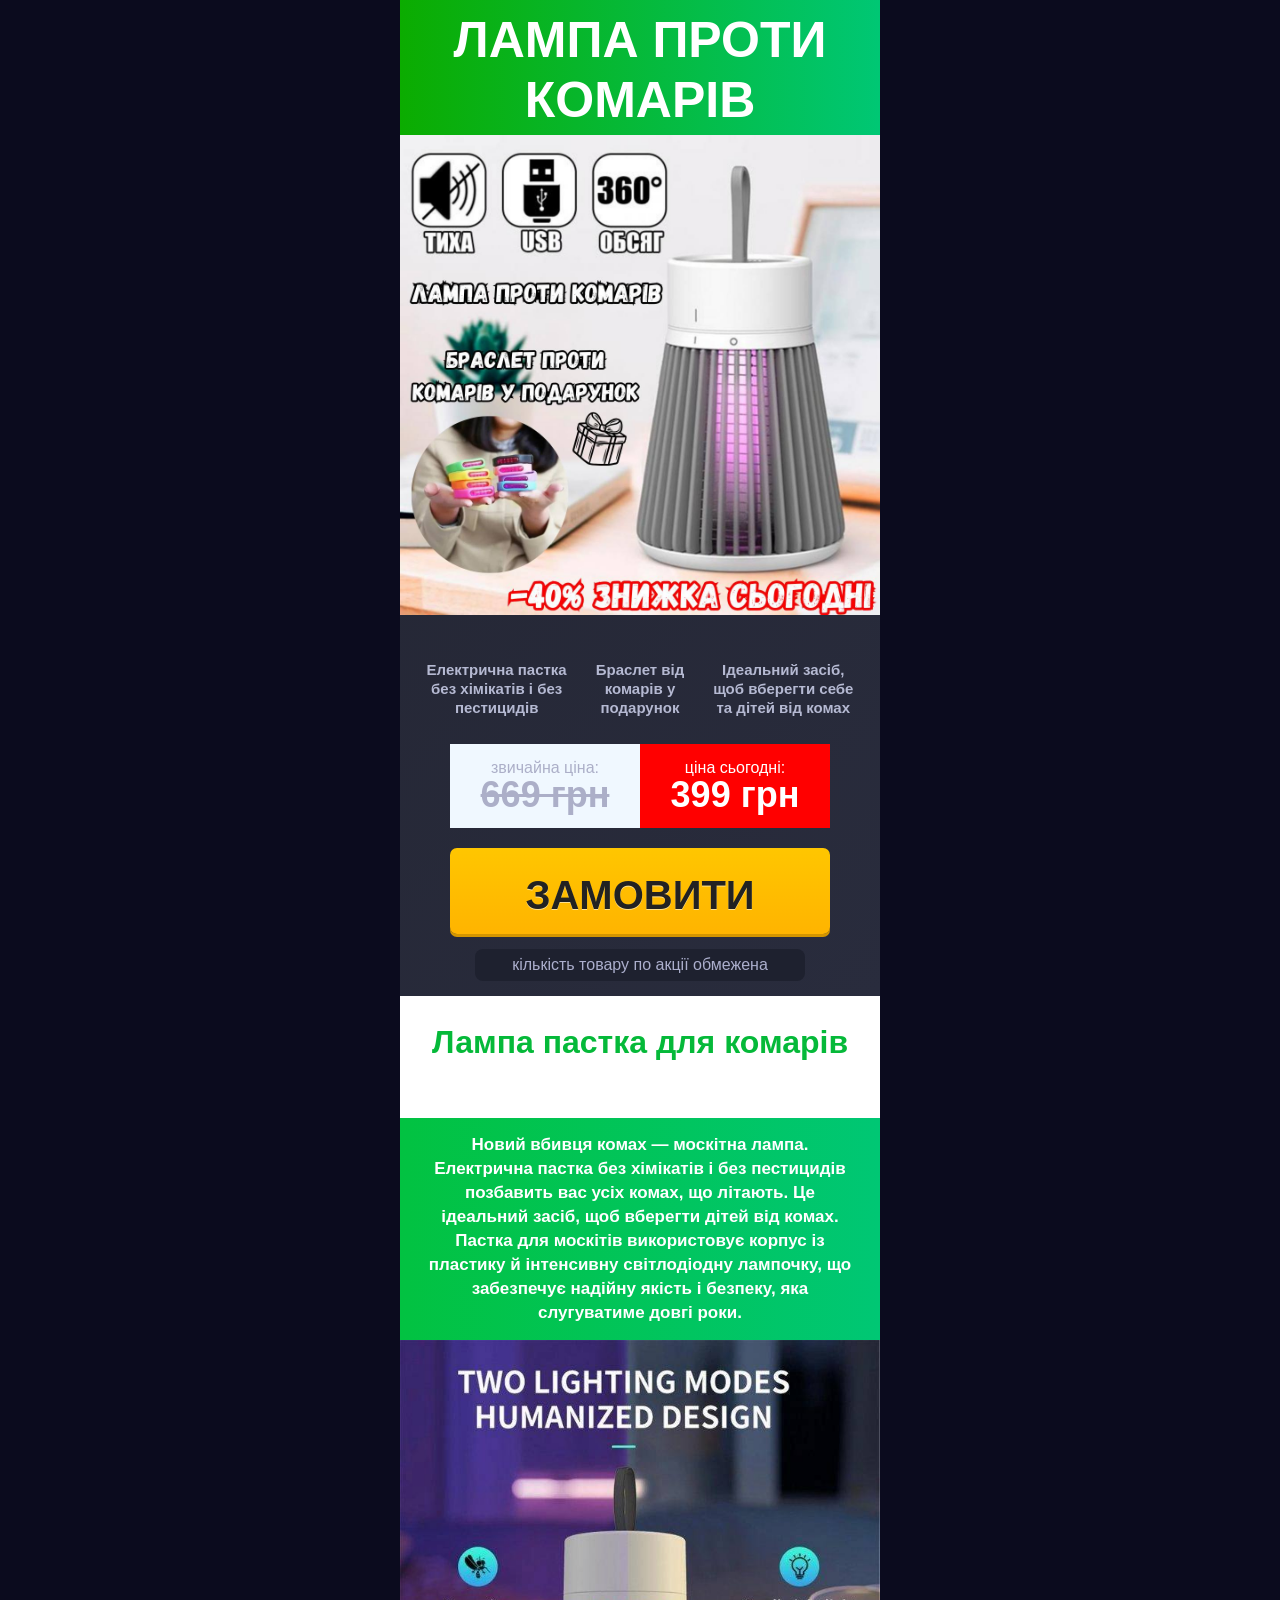
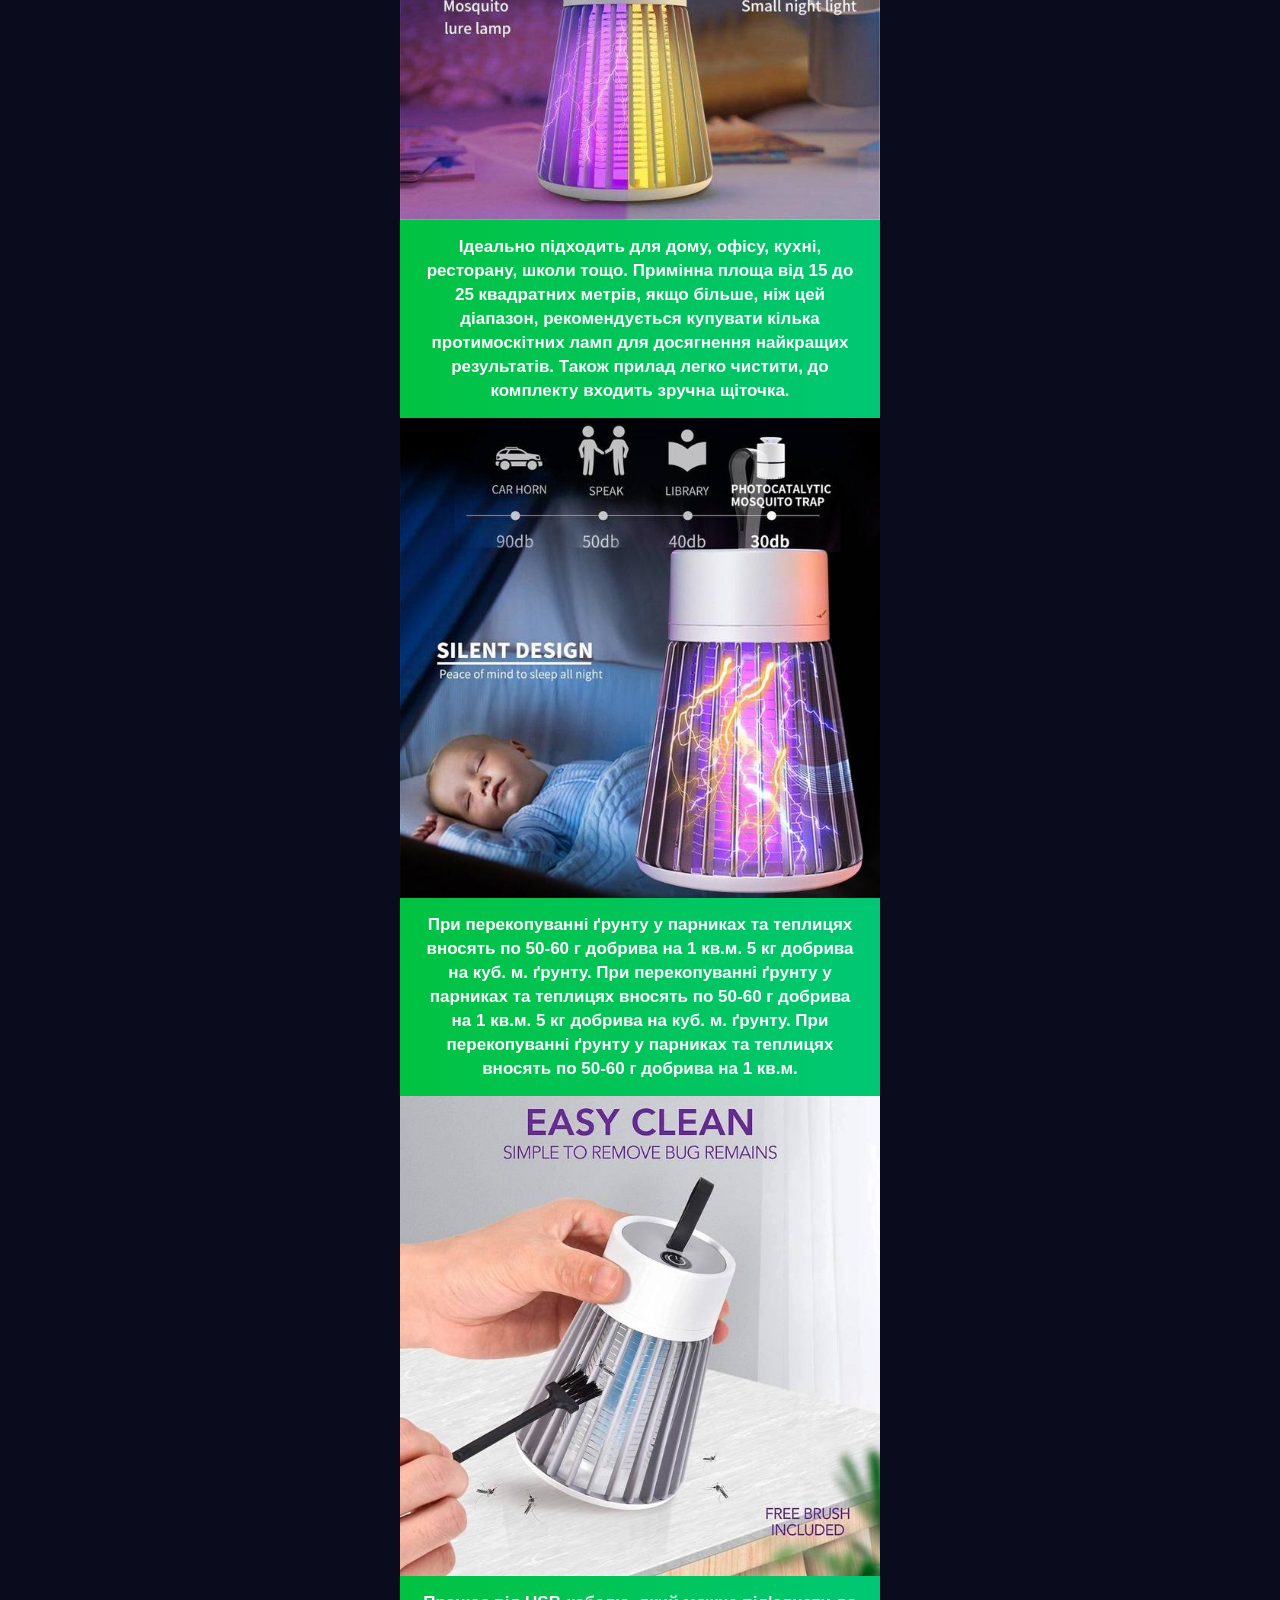
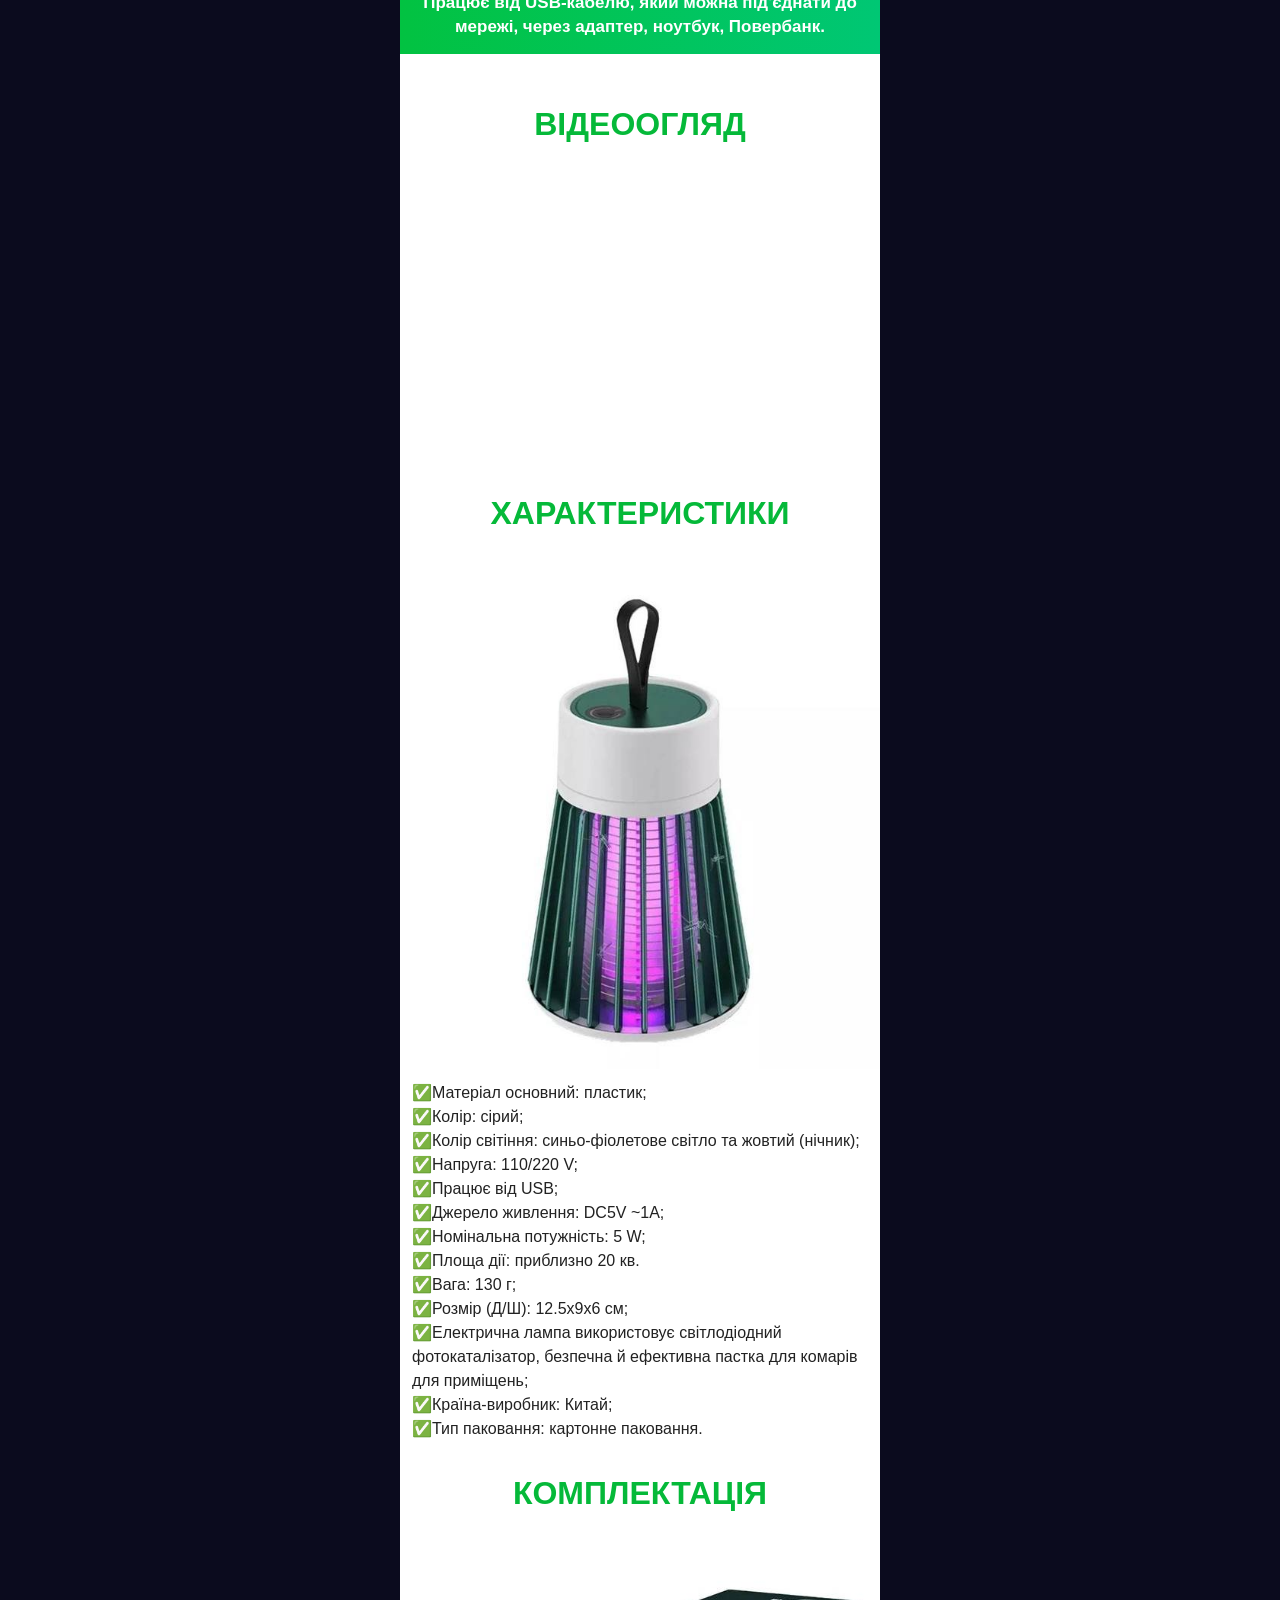
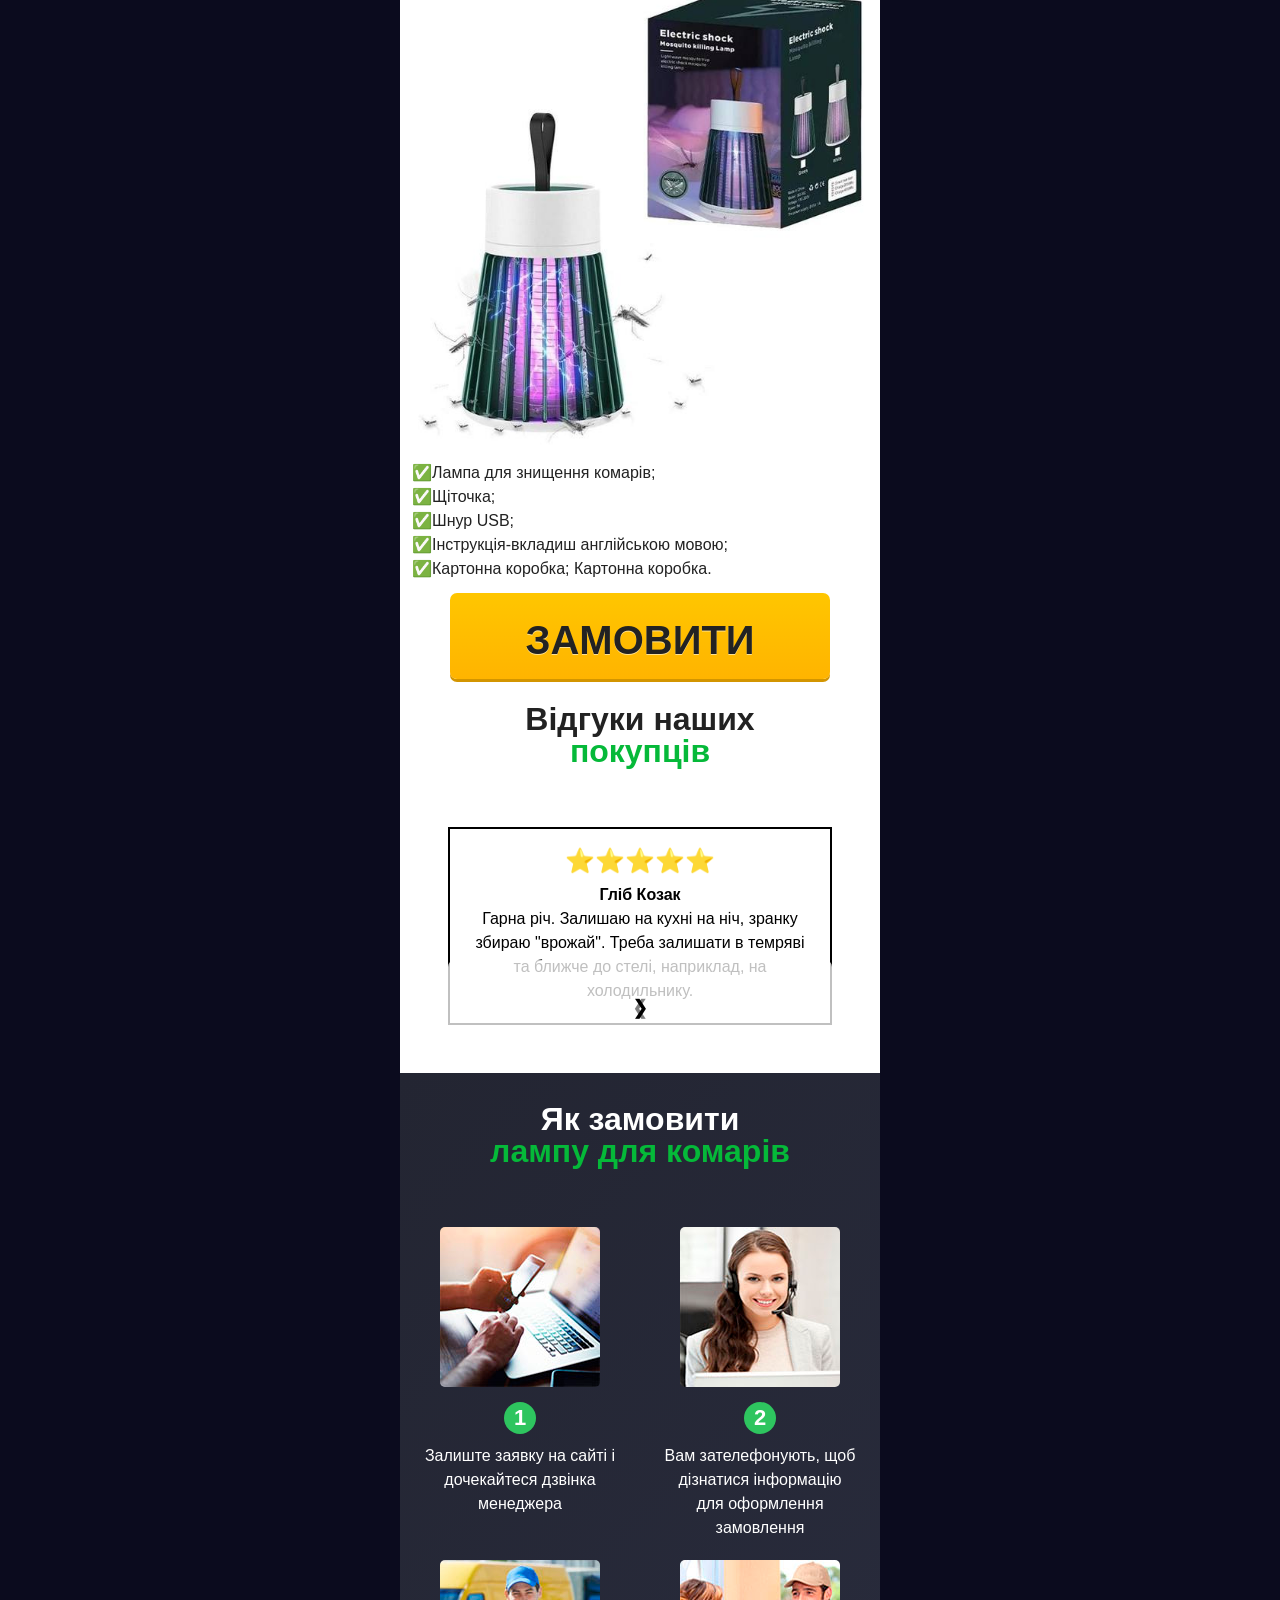
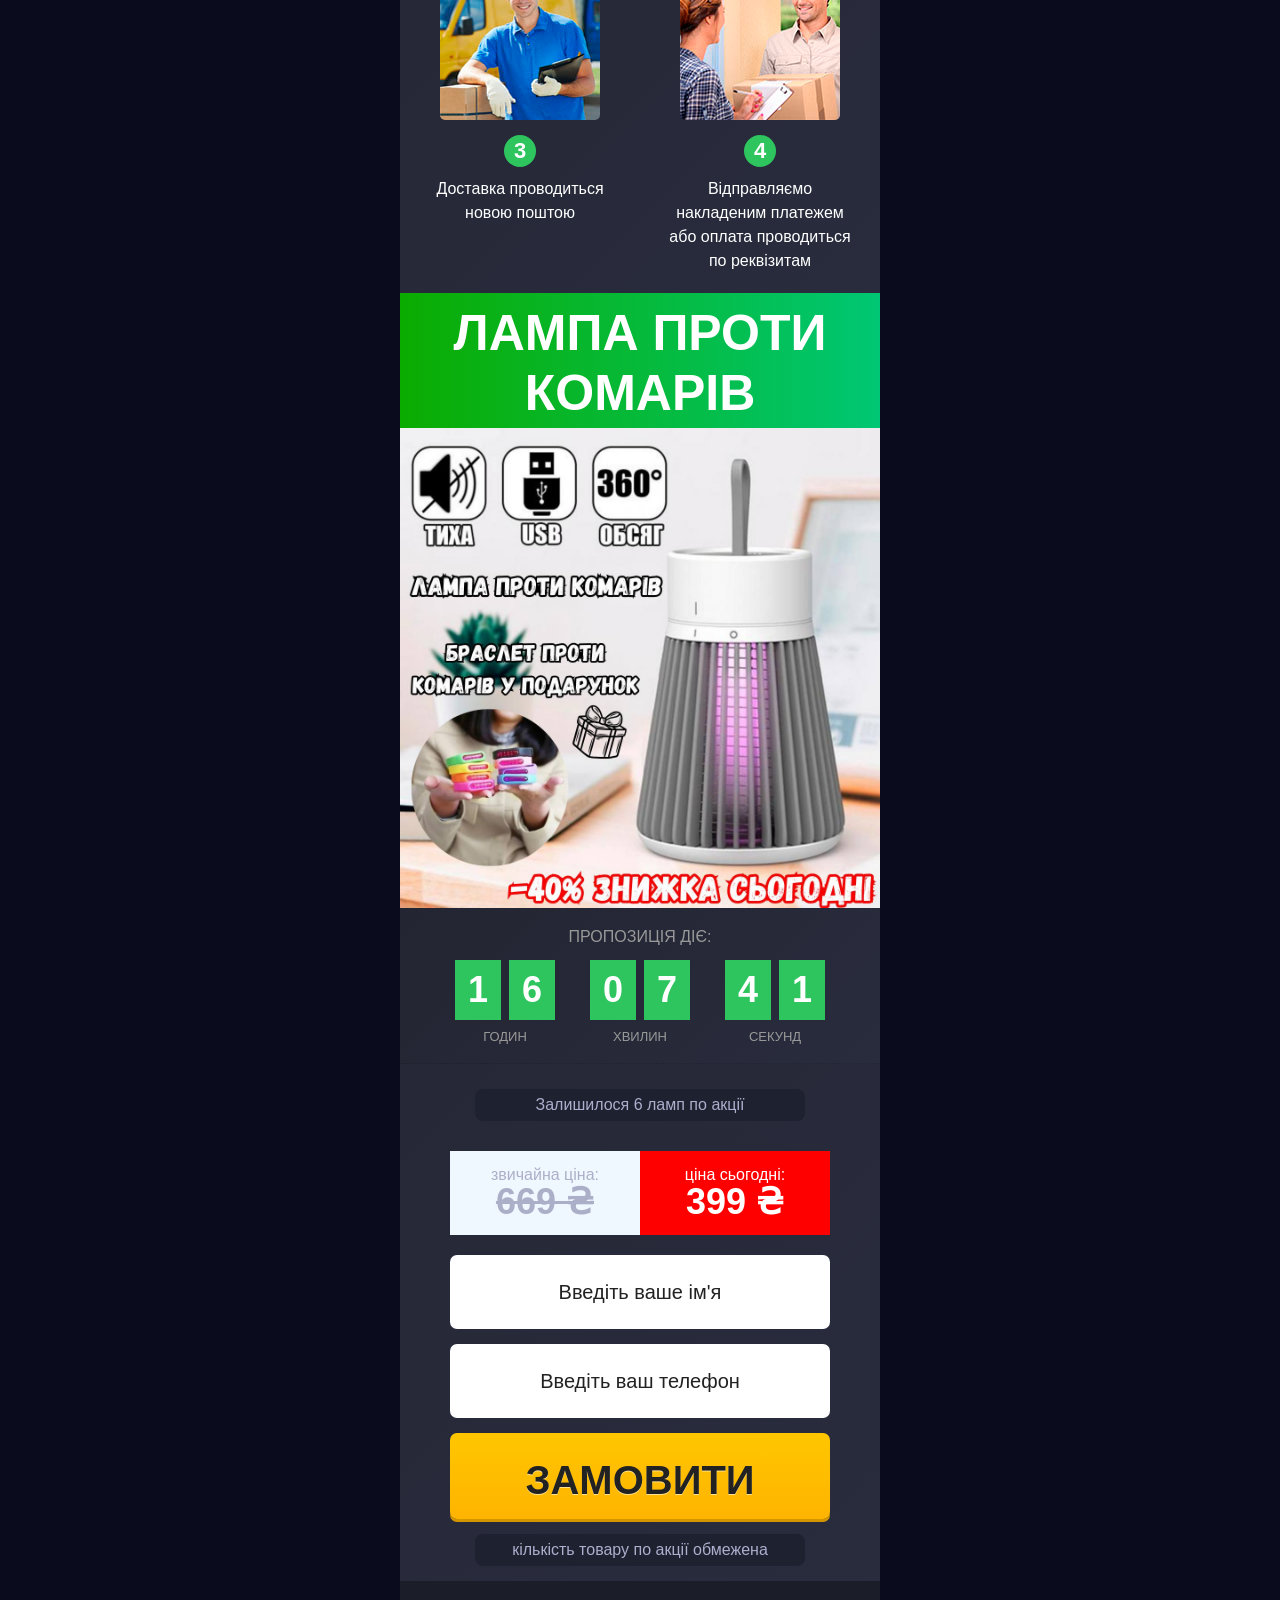
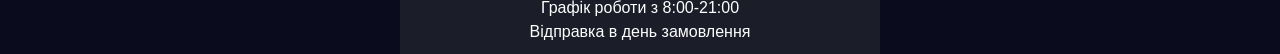
==== index.html @ 8a76837f "start" ====
<!DOCTYPE html>
<!-- saved from url=(0034)https://dobrivo.sadeveryday.store/ -->
<html><head><meta http-equiv="Content-Type" content="text/html; charset=UTF-8">
    
    <meta name="viewport" content="width=480">
    <title>Лампа проти комарів</title>
    <link rel="shortcut icon" href="https://dobrivo.sadeveryday.store/images/favicon.png">
    <link rel="stylesheet" href="./komar_files/ProximaMana.css">
    <link rel="stylesheet" href="./komar_files/Blamabas.css">
    <link rel="stylesheet" type="text/css" href="./komar_files/Falamba.css">
    <link rel="stylesheet" href="./komar_files/reblet.css">
    <link rel="stylesheet" href="./komar_files/slaks.css">
    <link rel="stylesheet" href="./komar_files/stylies.css">




<!-- Meta Pixel Code -->
<script src="./komar_files/421518136921956" async=""></script><script async="" src="./komar_files/fbevents.js.завантаження"></script><script>
!function(f,b,e,v,n,t,s)
{if(f.fbq)return;n=f.fbq=function(){n.callMethod?
n.callMethod.apply(n,arguments):n.queue.push(arguments)};
if(!f._fbq)f._fbq=n;n.push=n;n.loaded=!0;n.version='2.0';
n.queue=[];t=b.createElement(e);t.async=!0;
t.src=v;s=b.getElementsByTagName(e)[0];
s.parentNode.insertBefore(t,s)}(window, document,'script',
'https://connect.facebook.net/en_US/fbevents.js');
fbq('init', '421518136921956');
fbq('track', 'PageView');
</script>
<noscript><img height="1" width="1" style="display:none"
src="https://www.facebook.com/tr?id=421518136921956&ev=PageView&noscript=1"
/></noscript>
<!-- End Meta Pixel Code -->
</head>
<body>

<div class="wrap">

    <section class="b1 gradient_theme">
         <h1>Лампа проти комарів</h1> 
         <img src="./komar_files/q1.jpg" alt="" class="images">
             <!--<h2>Ідеальний помічник для кожного чоловіка!</h2> -->
             <!--<div class="inst">хіт продажу <span><b class="year">2023</b> року</span></div>-->
            <!--<div class="sale"><span>знижка -35%</span></div> -->
      

        <ul class="ofr_bull">
            <li>Електрична пастка без хімікатів і без пестицидів</li>
            <li>Браслет від комарів у подарунок</li>
            <li>Ідеальний засіб, щоб вберегти себе та дітей від комах</li>
        </ul>

        <div class="price clearfix">
            <div class="old-cost" style="background-color: aliceblue;">
                <span>звичайна ціна:</span>
                <p>669 грн</p>
            </div>
            <div class="new-cost" style="background-color: red;">
                <span>ціна сьогодні:</span>
                <p>399 грн</p>
            </div>
        </div>
        <a href="#order_form_custom" class="button-m">ЗАМОВИТИ</a>
        <!-- <a href="#order_form" class="button-m">Оформить заказ</a> -->
        <div class="stock">кількість товару по акції обмежена</div>
    </section>

    <section class="b3">
        <h2 class="title sep1"><span>Лампа пастка для комарів</span></h2>
        <!-- <div class="video-container shadow">
            <div class="youtube" id="gkf50QknLlg"></div>
        </div> -->
        <!-- <p class="center mb20"></p> -->
        <p class="center bg_block">Новий вбивця комах — москітна лампа. Електрична пастка без хімікатів і без пестицидів позбавить вас усіх комах, що літають. Це ідеальний засіб, щоб вберегти дітей від комах. Пастка для москітів використовує корпус із пластику й інтенсивну світлодіодну лампочку, що забезпечує надійну якість і безпеку, яка слугуватиме довгі роки.</p>
        <div><img src="./komar_files/q2.jpg" alt="" class="images"></div>
        <p class="center bg_block">Ідеально підходить для дому, офісу, кухні, ресторану, школи тощо. Примінна площа від 15 до 25 квадратних метрів, якщо більше, ніж цей діапазон, рекомендується купувати кілька протимоскітних ламп для досягнення найкращих результатів. Також прилад легко чистити, до комплекту входить зручна щіточка.</p>
        <div><img src="./komar_files/q3.jpg" alt="" class="images"></div>
        <p class="center bg_block">При перекопуванні ґрунту у парниках та теплицях вносять по 50-60 г добрива на 1 кв.м. 5 кг добрива на куб. м. ґрунту. При перекопуванні ґрунту у парниках та теплицях вносять по 50-60 г добрива на 1 кв.м. 5 кг добрива на куб. м. ґрунту. При перекопуванні ґрунту у парниках та теплицях вносять по 50-60 г добрива на 1 кв.м.</p>
        <div><img src="./komar_files/q4.jpg" alt="" class="images"></div>
        <p class="center bg_block">Працює від USB-кабелю, який можна під'єднати до мережі, через адаптер, ноутбук, Повербанк.</p>
      
        <!-- 
            <div><img src="2.jpg" alt="" class="images"></div>
            <p class="center bg_block">✔️ Забезпечує комплексне харчування рослин необхідними елементами. <br>
                ✔️ Підвищує врожайність культур, забезпечує високу міцність стебел та стійкість рослин до вилягання. <br>
                ✔️ Підсилює стійкість рослин до заморозків, зменшує ураження кореневими гнилями, борошнистою росою, іржею.</p> -->
    
        <!-- <div class="gallery">
            <div><img src="xaqNWVL.jpg" alt=""></div>
            <div><img src="vaA8PAi.jpg" alt=""></div>
            <div><img src="BvqKbo8.jpg" alt=""></div>
        </div> -->

    </section>

    <section class="b2">
        <br><h2 class="title sep1"><span>ВІДЕООГЛЯД</span></h2>
        <iframe width="480" height="290" src="https://www.youtube.com/embed/cejZ-Mn8708?si=Tg73QpztiOuFzW5_" title="YouTube video player" frameborder="0" allow="accelerometer; autoplay; clipboard-write; encrypted-media; gyroscope; picture-in-picture; web-share" referrerpolicy="strict-origin-when-cross-origin" allowfullscreen></iframe>
            
        <!-- <h2 class="title sep1"><span>відео огляд</span></h2>
        <iframe width="100%" height="602" src="https://www.youtube.com/embed/M4dSL0dkHnw" title="Гербіцид Фелікс" frameborder="0" allow="accelerometer; autoplay; clipboard-write; encrypted-media; gyroscope; picture-in-picture; web-share" allowfullscreen></iframe> 

        <br><br>
        <h2 class="title sep1"><span>ОСОБЛИВОСТІ ГЕРБІЦИДУ ФЕЛІКС</span></h2>
<p style="padding: 12px;">✅Покращена адсорбція діючої речовини листовою поверхнею завдяки комбінації двох ад’ювантів, високої концентрації діючої речовини та наявністю сполук амонію у препараті.<br><br>
    ✅ Висока концентрація діючої речовини дає можливість заощадити витрати на транспортування, зберігання, утилізацію пакування, тощо.<br><br>
    ✅ Зручна гранульована препаративна форма зменшує ризик від розбризкування та розливання задля підвищення безпеки довкілля та персоналу.<br><br>
    ✅ Особливості препаративної форми забезпечують чудову розчинність гранул у воді під час приготування робочої суміші.<br><br>
    ✅ Коштом менших рекомендованих норм внесення зменшується пестицидне навантаження на гектар оброблюваної площі.<br><br>
    ✅ Препарат стабільний при зберіганні, не перемерзає. Найшвидша дія на бур’яни серед препаратів гліфосатної групи. Висока ефективність продукту.</p>

    <br><br>
    <h2 class="title sep1"><span>СЕРТИФІКАТ ЯКОСТІ</span></h2>
    <img src="3.jpg" alt=""> -->

   
        <br><h2 class="title sep1"><span>ХАРАКТЕРИСТИКИ</span></h2>
        <img src="./komar_files/q5.jpg" alt="" class="images">
        <p style="padding: 12px;">
            ✅Матеріал основний: пластик;<br>
            ✅Колір: сірий;<br>
            ✅Колір світіння: синьо-фіолетове світло та жовтий (нічник);<br>
            ✅Напруга: 110/220 V;<br>
            ✅Працює від USB;<br>
            ✅Джерело живлення: DC5V ~1A;<br>
            ✅Номінальна потужність: 5 W;<br>
            ✅Площа дії: приблизно 20 кв.<br>
            ✅Вага: 130 г;<br>
            ✅Розмір (Д/Ш): 12.5х9х6 см;<br>
            ✅Електрична лампа використовує світлодіодний фотокаталізатор, безпечна й ефективна пастка для комарів для приміщень;<br>
            ✅Країна-виробник: Китай;<br>
            ✅Тип паковання: картонне паковання.
        </p>
        <br><h2 class="title sep1"><span>КОМПЛЕКТАЦІЯ</span></h2>
        <img src="./komar_files/q6.jpg" alt="" class="images">
        <p style="padding: 12px;">
            ✅Лампа для знищення комарів;<br>
            ✅Щіточка;<br>
            ✅Шнур USB;<br>
            ✅Інструкція-вкладиш англійською мовою;<br>
            ✅Картонна коробка; Картонна коробка.
        </p>
        <a href="#order_form_custom" class="button-m">ЗАМОВИТИ</a>
    </section>

    <!-- <section class="b4 gradient_theme">
        <h2 class="title sep2">Характеристики <br><span>землероба 5в1</span></h2>

        <div class="inner">
            <img src="PUokel4.jpg" alt="">
            <ul class="char_list">
                <li><span>Країна виробник:</span> Україна</li>
                <li><span>Тип сошника:</span> кілеподібний</li>
                <li><span>Ширина обробки:</span> 500 мм</li>
                <li><span>Діаметр колеса:</span> 320 мм</li>
                <li><span>Довжина ручок:</span>1 м</li>
                <li><span>Висота:</span> 300 мм</li>
                <li><span>Ширина:</span> 300 мм</li>
                <li><span>Довжина:</span> 640 мм</li>
                <li><span>Вага:</span> 9.5 кг</li>

            </ul>
        </div>

        <a style="background: #09ae09; color: aliceblue; box-shadow: 0 3px 0 0 #1e8202;" href="#order_form" class="button-m">Оформити замовлення</a>
    </section> -->
    <!-- <section class="b2">
        <img src="1.jpg" alt="">
        <p class="center bg_block">На ньому може бути змонтована одна з п'яти знарядь для обробки ґрунту. Регулюється кут нахилу колеса та ручок.<br><br>
            Окучник: із двома крилами: <br> 
            Призначений для підгортання коренеплідних бульбоподібних культур.  <br> <br> 
            Окучник: з одним крилом:  <br> 
            Використовується для підгортання при змішаній посадці.  <br> <br> 
            Міжрядник:  <br> 
            Використовується для посадки коренеплідних бульбоподібних культур.<br> <br>   
            Культиватор:  <br> 
            Призначений для розпушування кірки на поверхні ґрунту перед посівом сільськогосподарських культур, а також для обробки міжрядь після їх проростання.<br> <br>  
            Борозноутворювач:  <br> 
            Використовується для утворення борозен при сівбі сільськогосподарських культур.  <br> <br> 
              
            Плоскоріз:  <br> 
            Призначені для підрізування коренів бур'янів. Залежно від ширини міжрядь регулюється і ширина ножів.</p>
     
    </section> -->
    <br>
        <h2 class="title sep1">Відгуки наших <br><span>покупців</span></h2>
        <!--<ul class="reviews">-->
        <!--    <li>-->
        <!--        <div class="meta clearfix">-->
        <!--            <img src="images/rev1.jpg" alt="">-->
        <!--            <h3>Георгій Зубренко</h3>-->
        <!--        </div>-->
        <!--        <p>Доброго дня, землероб хороший , зручний. Саджали картоплю , цибулю та прибирали бур‘ян . Якщо у вас площа більше маленького городина, точно беріть</p>-->
        <!--    </li>-->
        <!--    <li>-->
        <!--        <div class="meta clearfix">-->
        <!--            <img src="" alt="">-->
        <!--            <h3>Анастасія Куценко</h3>-->
        <!--        </div>-->
        <!--        <p>Складається легко , принцип ясний та робота на ньому йде легко . Задоволенна покупкою</p>-->
        <!--    </li>-->
        <!--    <li>-->
        <!--        <div class="meta clearfix">-->
        <!--            <h3>Микола Поліщук</h3>-->
        <!--        <p>Зручна та проста у використанні , поки тільки садив картоплю. Все сподобалося </p>-->
        <!--    </div></li>-->
        <!--    <li>-->
        <!--        <div class="meta clearfix">-->
        <!--            <h3>Андрій Степанов</h3>-->
        <!--        <p>Замовив рік тому у вас же, цього року порекомендую сусідові, у нього город менший, але також хоче мати таку річ. </p>-->
        <!--    </div></li>-->
        <!--    <li>-->
        <!--        <div class="meta clearfix">-->
        <!--            <h3>Марина Мельник</h3>-->
        <!--        <p>Все сподобалося , у мене город великий , тому посадка забирала багато часу , але із цим землеробом усе зробила у 3 рази швидше . Рекомендую </p>-->
        <!--    </div></li>-->
        <!--    <li>-->
        <!--        <div class="meta clearfix">-->
        <!--            <h3>Антон Заволічний</h3>-->
        <!--        <p>Дуже зручна річ , легко складається, інструкція як на мене не потрібна. -->
        <!--            Все чудово </p>-->
        <!--    </div></li>-->
        <!--    <li>-->
        <!--        <div class="meta clearfix">-->
        <!--            <h3>Галина Пилипівна</h3>-->
        <!--        <p>Купив онук минулого року , чесно , то цей землероб дуже допомагає та економить час.</p>-->
        <!--    </div></li>-->
        <!--</ul>-->
        <style>
            .slider {
                width: 80%;
                margin: auto;
                overflow: hidden;
                position: relative;
            }
        
            .slides {
                display: flex;
                transition: all 0.5s ease;
            }
        
            .slide {
                width: 100%;
                position: relative; /* Додано позицію для вирівнювання кнопок */
            }
        
            .testimonial {
                display: none;
                text-align: center;
                border: 2px solid black; /* Додана обводка */
                padding: 20px; /* Доданий відступ */
                color: black; /* Колір тексту відгуку */
                background-color: white; /* Доданий білий фон */
            }
        
            .testimonial.active {
                display: block;
            }
        
            .rating {
                color: gold;
            }
        
            /* Додано стилі для імені та прізвища */
            .testimonial p:first-child {
                font-weight: bold;
                font-size: 24px; /* Змінено розмір шрифту */
                margin-bottom: 10px; /* Доданий відступ */
            }
        
            /* Додано стилі для кнопок перемикання вперед/назад */
            .prev, .next {
                position: absolute;
                bottom: 0;
                background-color: rgba(255, 255, 255, 0.5); /* Прозорий білий колір */
                border: none;
                color: black;
                font-size: 20px;
                padding: 10px;
                cursor: pointer;
            }
        
            .prev {
    left: 0;
    bottom: 0; /* Змінено bottom для розташування кнопки внизу зліва */
}

.next {
    right: 0;
    bottom: 0; /* Змінено bottom для розташування кнопки внизу справа */
}
            
        </style>
        
        
        
        <div class="slider">
            <div class="slides">
                <div class="slide" style="display: block;">
                    <div class="testimonial active">
                        <p class="rating">⭐️⭐️⭐️⭐️⭐️</p>
                        <p><strong>Гліб Козак</strong></p>
                        <p>Гарна річ. Залишаю на кухні на ніч, зранку збираю "врожай". Треба залишати в темряві та ближче до стелі, наприклад, на холодильнику.</p>
                    </div>
                </div>
                <div class="slide" style="display: none;">
                    <div class="testimonial">
                        <p class="rating">⭐️⭐️⭐️⭐️⭐️</p>
                        <p><strong>Олексій Голуб</strong></p>
                        <p>Дуже ефективно працює. Вранці навколо лампи збирається багато трупів комах. Поставив декілька в різних частинах квартири для кращої роботи.</p>
                    </div>
                </div>
                <div class="slide" style="display: none;">
                    <div class="testimonial">
                        <p class="rating">⭐️⭐️⭐️⭐️⭐️</p>
                        <p><strong>Денис Носов</strong></p>
                        <p>Гарна річ. Смалить комарів та мошок, як HIMARS русню.

                            Ми поставили в протилежному від ліжка куті кімнати, працює всю ніч на одному заряді.
                            
                            Рекомендую!</p>
                        
                    </div>
                </div>
                <div class="slide" style="display: none;">
                    <div class="testimonial">
                        <p class="rating">⭐️⭐️⭐️⭐️⭐️</p>
                        <p><strong>Андрей Матвієнко</strong></p>
                        <p>Брал для уничтожения мошек. С подвала летят и нет на них управы. Убивает в ночь до нескольких десятков . Мне нужен только мобильный вариант и в тех местах где нет 220 вольт. Ночью вешаю в прихожую, днем в ванную комнату. Переносится постоянно. Подключил к павер банку и забыл про зарядку. Заказал уже второе такое устройство. Ребята молодцы. Быстро прислали. Покупкой доволен </p>
                        
                    </div>
                </div>
           <div class="slide" style="display: none;">
                    <div class="testimonial">
                        <p class="rating">⭐️⭐️⭐️⭐️⭐️</p>
                        <p><strong>Олександр Стець</strong></p>
                        <p>Працює. 7 комарів за ніч в кімнаті. В поєднанні з раптором комахи не кусають взагалі.</p>
                        
                    </div>
                </div>
                <div class="slide" style="display: none;">
                    <div class="testimonial">
                        <p class="rating">⭐️⭐️⭐️⭐️⭐️</p>
                        <p><strong>Андрій Єленець</strong></p>
                        <p>Поставив на балконі поряд з відкритим вікном. Влітку часто залітають великі метелики на світло, але в поєднанні з фумігатором це вже ешелонована ппо яка знищує 90% + комашок</p>
                        
                    </div>
                </div>

                <div class="slide" style="display: none;">
                    <div class="testimonial">
                        <p class="rating">⭐️⭐️⭐️⭐️⭐️</p>
                        <p><strong>Максим Одноворченков</strong></p>
                        <p>Максим Одноворченков
                            43 роки
                            
                            Купував матрац для гостей які залишаються на ночівлю. Після покупки зразу вирішив перевірити чи не спускає, чи комфортно спати. Спати зручно, спали на ньому 2-ї людей (~200 кг) за ніч навіть не спустив, це дуже добрий показник.</p>
                        
                    </div>
                </div>
                
            </div>
            <br>
            <button class="prev" onclick="prevSlide()">❮</button>
            <button class="next" onclick="nextSlide()">❯</button>
        </div>
        
        <script>
            let slideIndex = 0;
            showSlides();
        
            function showSlides() {
                const slides = document.querySelectorAll('.slide');
                const testimonials = document.querySelectorAll('.testimonial');
        
                for (let i = 0; i < slides.length; i++) {
                    slides[i].style.display = 'none';
                    testimonials[i].classList.remove('active');
                }
        
                if (slideIndex >= slides.length) {
                    slideIndex = 0;
                } else if (slideIndex < 0) {
                    slideIndex = slides.length - 1;
                }
        
                slides[slideIndex].style.display = 'block';
                testimonials[slideIndex].classList.add('active');
            }
        
            function prevSlide() {
                slideIndex--;
                showSlides();
            }
        
            function nextSlide() {
                slideIndex++;
                showSlides();
            }
        </script>



        
    
<br>
    <section class="b8 gradient_theme">
        <h2 class="title sep2">Як замовити <br><span>лампу для комарів</span></h2>
        <ul class="twocol ship">
            <li>
                <img src="./komar_files/s1.jpg" alt=""><span>1</span>
                <p>Залиште заявку на сайті і дочекайтеся дзвінка менеджера</p>
            </li>
            <li>
                <img src="./komar_files/s2.jpg" alt=""><span>2</span>
                <p>Вам зателефонують, щоб дізнатися інформацію для оформлення замовлення</p>
            </li>
            <li>
                <img src="./komar_files/s3.jpg" alt=""><span>3</span>
                <p>Доставка проводиться новою поштою</p>
            </li>
            <li>
                <img src="./komar_files/s4.jpg" alt=""><span>4</span>
                <p>Відправляємо накладеним платежем або оплата проводиться по реквізитам</p>
            </li>
        </ul>
    </section>


    <section class="b1 gradient_theme end">
        <h1>Лампа проти комарів</h1> 
        <img src="./komar_files/q1.jpg" alt="" class="images">
      
        <div class="timer_block clearfix">
            <p>Пропозиція діє:</p>
            <div class="timer clearfix">
                <div class="timer_item">
                    <div class="count hours"><span>0</span><span>2</span></div>
                    <div class="text">годин</div>
                </div>
                <div class="timer_item">
                    <div class="count minutes"><span>3</span><span>3</span></div>
                    <div class="text">хвилин</div>
                </div>
                <div class="timer_item">
                    <div class="count seconds"><span>3</span><span>0</span></div>
                    <div class="text">секунд</div>
                </div>
            </div>
        </div>
        <div class="stock">Залишилося 6 ламп по акції</div>
        <div class="price clearfix">
            <div class="old-cost" style="background-color: aliceblue;">
                <span>звичайна ціна:</span>
                <p>669 ₴</p>
            </div>
            <div class="new-cost" style="background-color: red">
                <span>ціна сьогодні:</span>
                <p>399 ₴</p>
            </div>
        </div>

        <script>
            document.addEventListener('DOMContentLoaded', function() {
                document.getElementById('order_form_custom').addEventListener('submit', function(e) {
                    e.preventDefault(); // Запобігаємо стандартній відправці форми
                 
                    // Отримуємо значення полів форми
                    var name = document.querySelector('input[name="name"]').value;
                    var phone = document.querySelector('input[name="phone"]').value;
                    
                 
                    // Формуємо повідомлення
                    var message = `Нове замовлення:\nІм'я: ${name}\nТелефон: ${phone}`;
                 
                    // Ваш токен та ID чату
                    var token = '7111902952:AAH7HedS7K6aOzViJT2Y9entNaHklKAaqVc';
                    var chatId = 1404908930; // Замініть YOUR_CHAT_ID на ваш реальний ID чату
                 
                    // Відправляємо повідомлення через Telegram API
                    fetch('https://api.telegram.org/bot' + token + '/sendMessage', {
                        method: 'POST',
                        headers: {
                            'Content-Type': 'application/json'
                        },
                        body: JSON.stringify({
                            chat_id: chatId,
                            text: message,
                            parse_mode: "Markdown"
                        })
                    })
                    .then(response => response.json())
                    .then(data => {
                        console.log('Success:', data);
                        // Після успішної відправки, одразу перенаправляємо на сторінку "Дякую"
                        window.location.href = "./komar_files/thank_you_page.html"; 
                    })
                    .catch((error) => {
                        console.error('Error:', error);
                        alert('Помилка при відправленні замовлення.');
                    });
                });
            });
        </script>





        <form id="order_form_custom" class="main-order-form m1-form" action="./komar_files/thank_you_page.html" method="post" onsubmit="if(!this.name.value){alert(&#39;Введіть ваше ім\&#39;я!&#39;);return false}if(!this.phone.value){alert(&#39;Введіть Ваш номер телефону!&#39;);return false}return true;" onsubmit="fbq(&#39;track&#39;, &#39;Lead&#39;); return true;">
            
            <input class="field" name="name" type="text" placeholder="Введіть ваше ім&#39;я" required="">
            <input class="field" name="phone" type="tel" placeholder="Введіть ваш телефон" required="" maxlength="13">
            
            <button class="button-m">ЗАМОВИТИ</button>
        </form>

        <div class="stock">кількість товару по акції обмежена</div>
    </section>

    <footer class="footer" style="margin-top: 0px;">
        <p>Графік роботи з 8:00-21:00 <br>
            Відправка в день замовлення</p>
        <!-- <p><a href="politics.html" target="_blank">Політика конфіденційності</a></p>
        <p><a href="agreement.html" target="_blank">Угода користувача</a></p>
        <p><a href="guarantee.html" target="_blank">Умови гарантії та повернення</a></p> -->
    </footer>
</div>

<script src="./komar_files/jakarma.min.js.завантаження"></script>
<script src="./komar_files/slakisa.min.js.завантаження"></script>
<script src="./komar_files/manamana.js.завантаження"></script>
<script src="./komar_files/previewYouTube.js.завантаження"></script>

<script src="./komar_files/jquery.mask.min.js.завантаження"></script>
<script type="text/javascript">
    $("input[name=phone]").mask("+389999999999");
</script>



</body></html>
---- komar_files/ProximaMana.css ----
@font-face {
    font-family: 'Proxima Nova';
    src: url('../fonts/ProximaNova-Light.woff2') format('woff2'),
        url('../fonts/ProximaNova-Light.woff') format('woff'),
        url('../ProximaNova-Light.bin') format('truetype');
    font-weight: 300;
    font-style: normal;
}
@font-face {
    font-family: 'Proxima Nova';
    src: url('../fonts/ProximaNova-Regular.woff2') format('woff2'),
        url('../fonts/ProximaNova-Regular.woff') format('woff'),
        url('../ProximaNova-Regular.bin') format('truetype');
    font-weight: 400;
    font-style: normal;
}
@font-face {
    font-family: 'Proxima Nova';
    src: url('../fonts/ProximaNova-Semibold.woff2') format('woff2'),
        url('../fonts/ProximaNova-Semibold.woff') format('woff'),
        url('../ProximaNova-Semibold.bin') format('truetype');
    font-weight: 600;
    font-style: normal;
}
@font-face {
    font-family: 'Proxima Nova';
    src: url('../fonts/ProximaNova-Bold.woff2') format('woff2'),
        url('../fonts/ProximaNova-Bold.woff') format('woff'),
        url('../ProximaNova-Bold.bin') format('truetype');
    font-weight: 700;
    font-style: normal;
}
---- komar_files/Blamabas.css ----
@font-face {
    font-family: 'Bebas Neue';
    src: url('../fonts/BebasNeueRegular.woff2') format('woff2'),
        url('../fonts/BebasNeueRegular.woff') format('woff'),
        url('../BebasNeueRegular.bin') format('truetype');
    font-weight: 400;
    font-style: normal;
}
@font-face {
    font-family: 'Bebas Neue';
    src: url('../fonts/BebasNeueBold.woff2') format('woff2'),
        url('../fonts/BebasNeueBold.woff') format('woff'),
        url('../BebasNeueBold.bin') format('truetype');
    font-weight: 700;
    font-style: normal;
}
---- komar_files/Falamba.css ----
@font-face {
  font-family: 'fontello';
  src: url('../fonts/fontello.eot');
  src: url('../fonts/fontello.eot') format('embedded-opentype'),
       url('../fonts/fontello.woff2') format('woff2'),
       url('../fonts/fontello.woff') format('woff'),
       url('../fontello.bin') format('truetype'),
       url('../fonts/fontello.svg') format('svg');
  font-weight: normal;
  font-style: normal;
}

 [class^="icon-"]:before, [class*=" icon-"]:before {
  font-family: "fontello";
  font-style: normal;
  font-weight: normal;
  speak: none;
 
  display: inline-block;
  text-decoration: inherit;
  width: 1em;
  margin-right: .2em;
  text-align: center;
  font-variant: normal;
  text-transform: none;
  line-height: 1em;
  margin-left: .2em;
  -webkit-font-smoothing: antialiased;
  -moz-osx-font-smoothing: grayscale;
}
 
.icon-truck:before { content: '\e800'; } 
.icon-cc-visa:before { content: '\f1f0';}
---- komar_files/reblet.css ----
/*reset*/
html, body, div, span, applet, object, iframe, h1, h2, h3, h4, h5, h6,
p, blockquote, pre, a, abbr, acronym, address, big, cite, code, del, dfn,
em, img, ins, kbd, q, s, samp, small, strike, strong, sub, sup, tt, var, b,
u, i, center, dl, dt, dd, ol, ul, li, fieldset, form, label, legend, table,
caption, tbody, tfoot, thead, tr, th, td, article, aside, canvas, details,
embed, figure, figcaption, footer, header, menu, nav, output, ruby, section,
summary, time, mark, audio, video { margin: 0; padding: 0; border: 0; outline: 0; font-size: 100%;}

/* HTML5 display-role reset for older browsers */
article, aside, details, figcaption, figure, footer, header, menu, nav, section, main {display: block;}

ol, ul {list-style: none;}
blockquote, q {quotes: none;}
img{max-width: 100%; height: auto;}
a{text-decoration: underline;}
a:hover{cursor: pointer;}
*::-webkit-input-placeholder {color: #a9a9a9; opacity: 1;}
*:-moz-placeholder {color: #a9a9a9; opacity: 1;}
*::-moz-placeholder {color: #a9a9a9; opacity: 1;}
*:-ms-input-placeholder {color: #a9a9a9; opacity: 1;}
*{margin: 0; padding: 0;}
*{-webkit-box-sizing: border-box; -moz-box-sizing: border-box; box-sizing: border-box;}
button,input,a{outline: none;}
button, input, select{-webkit-appearance: none; -moz-appearance: none; appearance: none;
    position: relative;
    display: block;
    outline: 0;
    border: none;
    border-radius: 7px;
    -webkit-border-radius: 7px;
    width: 100%;
    height: 74px;
    line-height: 74px;
    margin: 0 auto 15px;
    padding: 0 20px;
    background: #fff;
    text-align: center;
    font-size: 20px;
    font-family: 'Proxima Nova', Helvetica, sans-serif;
    font-weight: 400;
    color: #222;
    -webkit-transition: all 0.2s;
    -moz-transition: all 0.2s;
    -o-transition: all 0.2s;
    -ms-transition: all 0.2s;
    transition: all 0.2s;}
html{
    -ms-text-size-adjust: 100%;
    -moz-text-size-adjust: 100%;
    -webkit-text-size-adjust: 100%;
    -webkit-font-smoothing: subpixel-antialiased !important;
}
table {
    border-collapse: collapse;
    border-spacing: 0;
}
---- komar_files/slaks.css ----
/* Slider */
.slick-slider {
    position: relative;
    display: block;
    box-sizing: border-box;
    -webkit-user-select: none;
       -moz-user-select: none;
        -ms-user-select: none;
            user-select: none;
    -webkit-touch-callout: none;
    -khtml-user-select: none;
    -ms-touch-action: pan-y;
        touch-action: pan-y;
    -webkit-tap-highlight-color: transparent;
}
.slick-list {
    position: relative;
    display: block;
    overflow: hidden;
    margin: 0;
    padding: 0;
}
.slick-list:focus {
    outline: none;
}
.slick-list.dragging {
    cursor: pointer;
    cursor: hand;
}
.slick-slider .slick-track,
.slick-slider .slick-list {
    -webkit-transform: translate3d(0, 0, 0);
       -moz-transform: translate3d(0, 0, 0);
        -ms-transform: translate3d(0, 0, 0);
         -o-transform: translate3d(0, 0, 0);
            transform: translate3d(0, 0, 0);
}
.slick-track {
    position: relative;
    top: 0;
    left: 0;
    display: block;
}
.slick-track:before,
.slick-track:after {
    display: table;
    content: '';
}
.slick-track:after {
    clear: both;
}
.slick-loading .slick-track {
    visibility: hidden;
}
.slick-slide {
    display: none;
    float: left;
    height: 100%;
    min-height: 1px;
}
[dir='rtl'] .slick-slide {
    float: right;
}
.slick-slide img {
    display: block;
}
.slick-slide.slick-loading img {
    display: none;
}
.slick-slide.dragging img{
    pointer-events: none;
}
.slick-initialized .slick-slide{
    display: block;
}
.slick-loading .slick-slide{
    visibility: hidden;
}
.slick-vertical .slick-slide{
    display: block;
    height: auto;
    border: 1px solid transparent;
}
.slick-arrow.slick-hidden {
    display: none;
}
/* Arrows */
.slick-prev,
.slick-next{
    font-size: 0;
    line-height: 0;
    position: absolute;
    top: 10px;
    display: block;
    width: 50px;
    height: 90px;
    padding: 0;    
    cursor: pointer;
    color: transparent;
    border: none;
    outline: none;
    background:#039edd url(../images/arrow.png) no-repeat center center;
    z-index: 3;
}
.slick-prev{
    left: 0;
}
.slick-next{
    right: 0;
    -moz-transform: rotate(180deg);
-webkit-transform: rotate(180deg);
-o-transform: rotate(180deg);
-ms-transform: rotate(180deg);
transform: rotate(180deg);
}
/* Dots */
.slick-dotted.slick-slider{
    margin-bottom: 30px;
}
.slick-dots{
    position: absolute;
    bottom: -25px;
    display: block;
    width: 100%;
    padding: 0;
    margin: 0;
    list-style: none;
    text-align: center;
}
.slick-dots li{
    position: relative;
    display: inline-block;
    width: 20px;
    height: 20px;
    margin: 0 5px;
    padding: 0;
    cursor: pointer;
}
.slick-dots li button{
    font-size: 0;
    line-height: 0;
    display: block;
    width: 20px;
    height: 20px;
    padding: 5px;
    cursor: pointer;
    color: transparent;
    border: 0;
    outline: none;
    background: transparent;
}
.slick-dots li button:before{    
    font-family: 'slick';
    font-size: 6px;
    line-height: 20px;
    position: absolute;
    top: 0;
    left: 0;
    width: 20px;
    height: 20px;
    content: 'РІР‚Сћ';
    text-align: center;
    opacity: .25;
    color: black;
    -webkit-font-smoothing: antialiased;
    -moz-osx-font-smoothing: grayscale;
}
---- komar_files/stylies.css ----
/* my_presets *//* michael-k90 *//* endzeit_____ */
.m1-form input.field:focus::-webkit-input-placeholder {opacity:0;}
.m1-form input.field:focus::-moz-placeholder          {opacity:0;}
.m1-form input.field:focus:-moz-placeholder           {opacity:0;}
.m1-form input.field:focus:-ms-input-placeholder      {opacity:0;}
.m1-form input.field::-webkit-input-placeholder {color: #222; opacity: 1;}
.m1-form input.field:-moz-placeholder {color: #222; opacity: 1;}
.m1-form input.field::-moz-placeholder {color: #222; opacity: 1;}
.m1-form input.field:-ms-input-placeholder {color: #222; opacity: 1;}
.hidden{display: none;}
.left{float: left;}
.right{float: right;}
.center{text-align: center;padding: 0 20px;}
.just {
    text-align: justify;
    -moz-text-align-last: center;
    text-align-last: center;
}
.clearfix:after, .faq-tlt:after{content: '';display: block;clear: both;}
.clear{clear: both;height: 0px;}
.ulfix {font-size: 0;}
.ulfix li {font-size: 16px;}
/* END my_presets */

h1,h2,h3,h4,h5,h6{font-family: 'Bebas Neue', Helvetica, sans-serif; font-weight: 700;line-height: 1.2em;}
b,strong{font-weight: 700;}
body{
    width: 100%;
    padding: 0px;
    margin: 0px auto;
    font-family: 'Proxima Nova', Helvetica, sans-serif;
    font-weight: 400;
    font-size: 16px;
    line-height: 1.5em;
    color: #222;
    background: #0b0b1e;
}
.wrap {
    width: 480px;
    padding: 0;
    margin: 0 auto;
    background: #fff;
}
section {
    padding: 30px 0;
}
section, footer {
    width: 100%;
    position: relative;
}
.wrap:after {
    clear: both;
    content: "";
    display: table;
}
section:after, footer:after {
    clear: both;
    content: "";
    display: table;
}
.images {
    display: block;
    margin: 0 auto;
}
.mb20 {
    margin-bottom: 20px;
}
.m1-form input.field{
    position: relative;
    display: block;
    outline: 0;
    border: none;
    border-radius: 7px;
    -webkit-border-radius: 7px;
    width: 100%;
    height: 74px;
    line-height: 74px;
    margin: 0 auto 15px;
    padding: 0 20px;
    background:#fff;
    text-align: center;
    font-size: 20px;
    font-family: 'Proxima Nova', Helvetica, sans-serif;
    font-weight: 400;
    color: #222;
    -webkit-transition: all 0.2s;
    -moz-transition:    all 0.2s;
    -o-transition:      all 0.2s;
    -ms-transition:     all 0.2s;
    transition:         all 0.2s;
}
.button-m{
    position: relative;
    z-index: 2;
    display: block;
    width: 380px;
    height: 86px;
    line-height: 95px;
    margin: 0 auto;
    border: none;
    border-radius: 7px;
    -webkit-border-radius: 7px;
    text-align: center;
    font-family: 'Bebas Neue', Helvetica, sans-serif;
    font-size: 40px;
    font-weight: 700;
    text-decoration: none;
    cursor: pointer;
    color: #222;
    background: #ffc600;
    background: -moz-linear-gradient(top, rgba(255,198,0,1) 0%, rgba(255,180,0,1) 100%);
    background: -webkit-linear-gradient(top, #ffc600 0%,#ffb400 100%);
    background: linear-gradient(to bottom, #ffc600 0%,#ffb400 100%);
    filter: progid:DXImageTransform.Microsoft.gradient( startColorstr='#ffc600', endColorstr='#ffb400',GradientType=0 );
    -webkit-box-shadow: 0 3px 0 0 #d39500;
    box-shadow: 0 3px 0 0 #d39500;
    -webkit-transition: all 0.2s;
    -moz-transition: all 0.2s;
    -o-transition: all 0.2s;
    -ms-transition: all 0.2s;
    transition: all 0.2s;
    -webkit-appearance: none;
    -moz-appearance: none;
    appearance: none;
    text-shadow: 0 1px 0 #ffe18f;
}
.button-m:hover{
}
.button-m:active{
    top:-1px;
}
.m1-form {
    width: 380px;
    margin: 0 auto;
}
.m1-form .button-m{
    width: 100%;
}
h2.title {
    margin: 0 0 30px 0;
    font-size: 32px;
    text-align: center;
    line-height: 1em;
}
h2.title > span{
    color: #05b939;
}
.sep1:after {
    content:'';
    display: block;
    background: url(../images/sep.png) no-repeat center top;
    height: 18px;
    margin: 12px 0 0;
}
.sep2:after {
    content:'';
    display: block;
    background: url(../images/sep2.png) no-repeat center top;
    height: 18px;
    margin: 12px 0 0;
}
.price {
    background: url(../images/price.png) no-repeat 0 0;
    width: 380px;
    margin: 0 auto 20px;
    text-align: center;
}
.old-cost {
    float: left;
}
.old-cost p {
    font-size: 36px;
    font-weight: 700;
    line-height: 30px;
    text-decoration: line-through;
}
.old-cost p span {
    text-decoration: line-through;
}
.old-cost > span, .new-cost > span {
    font-size: 16px;
}
.new-cost {
    float: right;
}
.new-cost p {
    font-size: 36px;
    font-weight: 700;
    line-height: 30px;
    
}
.new-cost, .old-cost  {
    width: 50%;
    height: 84px;
    padding-top: 12px;
}
.old-cost{
        color: #acafc8;
}

.old-cost p small, .new-cost p small {
    font-size: .7em;
}

/*Таймер*/
.countbox {
    width: 100%;
    height: 200px;
    margin: 0 auto -42px;
    background: rgba(255,255,255,.05);
    border-top: 1px dashed rgba(255,255,255,.15);
    border-bottom: 1px dashed rgba(255,255,255,.15);
    padding-top: 15px;
}
.countbox:before {
    content: 'Предложение действует:';
    display: block;
    width: 100%;
    text-align: center;
    font-size: 16px;
    font-weight: 400;
    text-transform: uppercase;
    color:#fff;
    margin-bottom: 10px;
}
.countbox .countbox-num {
    float: left;
}
.countbox .countbox-space {
    float: left;
    height: 48px;
    width: 37px;
}
.countbox-hours1, .countbox-mins1, .countbox-secs1, .countbox-hours2, .countbox-mins2, .countbox-secs2 {
    float: left;
    margin-right: 6px;
    width: 46px;
    height: 60px;
    line-height: 60px;
    text-align: center;
    z-index: 1;
    color: #222;
    background: #ffc500;
    font-size: 36px;
    font-weight: 700;
    margin-bottom: 3px;
    position: relative;
}
.countbox-hours-text {
    padding-left: 50px;
}
.countbox-secs2 {
    margin-right: 0;
}
.countbox-hours1 {
    margin-left: 50px;
}
.countbox-hours-text, .countbox-mins-text, .countbox-secs-text {
    font-size: 14px;
    font-weight: 400;
    color:#fff;
    text-align: center;
    text-transform: uppercase;
    letter-spacing: 1.4px;
}
.video-container {
     position: relative;
     width: 100%;
     height: 270px;
     margin: 0 auto 20px;
     overflow:hidden;
     background:#000;   
}
 .video-container iframe, .video-container object, .video-container embed{
    position:absolute;
    display: block;
    width: 100%;
    height: 100%;
    top: 0;
    left: 0;
}
.youtube {
    height: 100% !important;
}

.b1 {
    color:#fff;
    padding: 0;

}
.b1 h1 {
text-transform: uppercase;
    font-size: 50px;
    background: #00c774;
    background-image: -webkit-gradient(linear, right top, left top, from(#00c774), to(#0bac00));
    background-image: -o-linear-gradient(right, #00c774, #0bac00);
    background-image: linear-gradient(to left, #00c774, #0bac00);
    text-align: center;
    padding: 10px 0 5px;
}
.offer-img {
    background: url(../images/offer.jpg) no-repeat center top;
        background-size: 480px;
    height: 480px;
    -webkit-box-shadow: 0 1px 0 0 rgba(255,255,255,.14);
    box-shadow: 0 1px 0 0 rgba(255,255,255,.14);
}
.offer-img h2 {
    font-size: 26px;
    line-height: 28px;
    text-align: center;
    background: #0003;
    text-shadow: 0 1px 0 #000000;
    padding: 9px 0 7px;
    color: #f4f4f4;
    border-bottom: 1px solid #fff3;
    text-transform: uppercase;
}

.topplus {
    margin: 20px 0 20px 78px;
}
.topplus li {
    font-size: 18px;
    background: url(../images/check.png) no-repeat 0 center;
    padding: 0 0 0 30px;
    margin-bottom: 5px;
}
.stock {
    text-align: center;
    margin: 15px auto;
    padding: 4px 0;
    width: 330px;
    color: #acafcd;
    background: #1e212f;
    border-radius: 8px;
}
/*block2*//* endzeit_____ */
.b2 {
    padding-bottom: 0;
}
.twocol {
    font-size: 0;
    text-align: center;
}
.twocol li {
    font-size: 16px;
    display: inline-block;
    vertical-align: top;
    width: 50%;
}
.twocol img {
    display: block;
    margin: 0 auto 15px;
    border-radius: 5px;
}
.twocol p {
    padding: 0 24px 20px;
}
/*block3*//* michael-k90 */
.b3 {
    padding-bottom: 0;
}



.b3 p{
    /* text-align: justify; */
    text-align-last: center;
    padding: 0px 30px;
    font-size: 18px;  
}

/*block4*//* bizlife_inc */
.b4, .b6, .b8 {
    color:#fff;
}

.b4 .inner {
    background: #fff;
    margin: 0 20px;
    -webkit-border-radius: 6px;
    -moz-border-radius: 6px;
    border-radius: 6px;
}

.b4 .inner > img {
    display: block;
    margin: 0 auto 25px;
    -webkit-border-radius: 6px 6px 0 0;
    -moz-border-radius: 6px 6px 0 0;
    border-radius: 6px 6px 0 0;
}

.char_list {
    margin-bottom: 15px;
    margin-top: -25px;
}

.char_list>li {
    font-weight: 400;
    color: #1e1e1c;
    font-size: 16px;
    text-align: left;
    padding: 13px 20px 13px 45px;
    background-image: url(../images/char_arrow.png);
    background-position: 20px 50%;
    background-repeat: no-repeat;
}

.char_list>li:nth-child(odd) {
    background-color: #eef1f3;
}

.char_list>li>span {
    color: #041e2d;
    float: left;
    font-weight: 600;
    padding-right: 7px;    
}

/*block5*//* owmen17 */
.b5 {
   
}
/*block6*//* after_qbici */
.b6 {
   
}
.faq {
}
.faq li {
    display: block;
    width: 440px;
    margin: 0 auto 25px;
    background: #fff;
    border-radius: 7px;
    overflow: hidden;
}
.faq li:last-child {
    margin-bottom: 0;
}
.faq-tlt {
    background: #298be6;
    position: relative;
}
.faq-tlt h3 {
    font-size: 20px;
    font-weight: 700;
    padding: 9px 10px 0 15px;
    overflow: hidden;
}
.faq-tlt:before {
    content:'';
    display: block;
    background:#ff3233 url(../images/1.png) no-repeat center center;
    width: 70px;
    height: 70px;
    float: left;
}
.faq li:nth-child(2) .faq-tlt:before {
    background-image: url(../images/2.png);
}
.faq li:nth-child(3) .faq-tlt:before {
    background-image: url(../images/3.png);
}
.faq li:nth-child(4) .faq-tlt:before {
    background-image: url(../images/4.png);
}
.faq p {
    color:#222;
    padding: 20px;
}
/*block7*//* endzeit_____ */
.b7 {
   padding-bottom: 0;
}
.reviews {
}
.reviews li {
    padding: 30px;
    margin-bottom: 20px;
    -webkit-box-shadow: 0 0 7px 0 rgba(0,0,0,.1);
    box-shadow: 0 0 7px 0 rgba(0,0,0,.1);
}
.meta {
    background: url(../images/qq.png) no-repeat right 10px;
}
.meta img {
    display: block;
    border-radius: 50%;
    float: left;
    margin: 0 15px 0 0;
}
.meta h3 {
    font-size: 18px;
    overflow: hidden;
    padding-top: 5px;
}
.meta h3:after {
    content:'';
    display: block;
    background: url(../images/stars.png) no-repeat 0 0;
    width: 94px;
    height: 13px;
    margin: 3px 0 0 0;
}
.reviews p {
    padding: 15px 0 0;
}
/*block8*//* michael-k90 */
.b8 {
    padding-bottom: 0;
}
.ship span {
    display: block;
    border-radius: 50%;
    text-align: center;
    font-size: 22px;
    font-weight: 700;
    width: 32px;
    height: 32px;
    background: #2ec55f;
    line-height: 32px;
    margin: 0 auto 10px;
}  
/*block9*//* bizlife_inc */

/*block10*//* owmen17 */

.footer {
    text-align: center;
    padding: 15px 0 10px;
    background: #1b1d29;
    color: white;
}
.footer a {
    font-size: 14px;
    color:#333;
    display: block;
    padding: 5px 0 0;
    color: white;
}

.offer_text {
font-size: 11px;
    line-height: 12px;
    text-transform: uppercase;
    font-weight: 400;
    position: relative;
    letter-spacing: 0.5px;
    margin-left: 10px;
    height: 47px;
    top: 0px;
    color: #8cff97;
    margin: 0 auto;
    text-align: left;
    background: #272a3a;
}

.offer_text>span {
    padding-left: 12px;
    padding-right: 12px;
}

.offer_text2{
    font-size: 16px;
    line-height: 18px;
    text-transform: uppercase;
    font-weight: 600;
    position: relative;
    letter-spacing: 0px;
    margin-left: 10px;
    height: 25px;
    top: -3px;
    color: #222222;
    margin: 0 auto;
    text-align: center;
    background: #ffc500;
    text-shadow: 0 1px 0 #ffe68f;
    border: 5px solid rgba(255,197,0,.3);
}

.rev_img{
    margin: 15px auto 0;
}

.rev_img img{
    border-radius: 7px;
}

.gradient_theme {
    background: -moz-linear-gradient(-45deg, #232532 0%, #292c3d 100%);
    background: -webkit-linear-gradient(-45deg, #232532 0%, #292c3d 100%);
    background: linear-gradient(135deg, #232532 0%, #292c3d 100%);
}

.inst {
    width: 140px;
    background: #ff0c06;
    background-image: -webkit-gradient(linear, right top, left top, from(#f52c2c), to(#ff5017));
    background-image: -o-linear-gradient(right, #f52c2c, #ff5017);
    background-image: linear-gradient(to left, #f52c2c, #ff5017);
    color: #fff;
    padding: 6px 8px 6px 0;
    text-align: right;
    position: absolute;
    right: 0;
    top: 160px;
    text-transform: uppercase;
    font-size: 14px;
    line-height: 1.2em;
    font-weight: 600;
    border-radius: 20px 0 0 20px;
}
.inst span {
    display: block;
    font-size: 18px;
}
.inst:before {
    content: "";
    width: 52px;
    height: 52px;
    background: url(../images/inst_icon.png) 50% 50% no-repeat;
    position: absolute;
    top: 50%;
    left: -25px;
    margin-top: -26px;
}

.sale {
    position: absolute;
    width: 184px;
    height: 159px;
    background: url(../images/sale.png) 50% 50% no-repeat;
    left: 0;
    bottom: 0;
    top: 356px;
}
.sale span {
    text-transform: uppercase;
    color: #fff;
    text-shadow: 0 1px 0 #ed9a36;
    font-size: 22px;
    font-weight: 700;
    line-height: 25px;
    position: absolute;
    width: 100%;
    text-align: center;
    top: 82px;
    left: -24px;
    transform: rotate(41deg);
}

.ofr_bull {
    padding: 20px 25px 15px;
    font-size: 0;
}
.ofr_bull>li{
    color: #b5b9d2;
    margin-bottom: 12px;
    padding-left: 38px;
    display: inline-block;
    vertical-align: top;
    width: 33.33%;
    background: url(../images/check1.png) 50% 0 no-repeat;
    padding: 25px 0 0;
    font-size: 15px;
    font-weight: 700;
    line-height: 19px;
    text-align: center;
}

.galery {
    margin-bottom: 20px;
}

.gallery img{
    border-radius:  0;
}

.gallery .slick-prev,
.gallery .slick-next{
    font-size: 0;
    line-height: 0;
    position: absolute;
    top: -4%;
    margin-top: -20px;
    display: block;
    width: 40px;
    height: 40px;
    border-radius: 4px;
    padding: 0;    
    cursor: pointer;
    color: transparent;
    border: none;
    outline: none;
    background: url(../images/arrow.png) no-repeat #2ec55f;
    z-index: 3;
}
.gallery .slick-prev{
    left: 10px;
    background-position: 15px 12px;
}
.gallery .slick-next {
    right: 10px;
    background-position: 15px 12px;
}

.bg_block{
        background: #00c774;
    background-image: -webkit-gradient(linear, right top, left top, from(#00c774), to(#02c241));
    background-image: -o-linear-gradient(right, #00c774, #02c241);
    background-image: linear-gradient(to left, #00c774, #02c241);
    color: #fff;
    padding: 15px 23px!important;
    font-weight: 600;
    font-size: 17px!important;
}

.end .price {
    margin-top: 30px;
}

.timer_block {
    margin: 0 0 35px;
    padding: 20px;
    text-transform: uppercase;
    text-align: center;
}

.timer_block {
    margin: 0 0 25px;
}

.timer_block {
    border-top: 1px dashed rgba(255,255,255,0.1);
    border-bottom: 1px dashed rgba(255,255,255,0.1);
    background: #292929;
    color: #999;
}

.timer_block {
    border-top: 1px dashed rgba(0,0,0,0.1);
    border-bottom: 1px dashed rgba(0,0,0,0.1);
    background: #f4f4f4;
    background: linear-gradient(135deg, #232532 0%, #292c3d 100%);
}

.timer_block p {
    margin: 0 0 15px;
    font-size: 16px;
    line-height: 16px;
}

.timer_block .timer {
    margin: 0 auto;
    width: 370px;
}

.timer_block .timer_item {
    float: left;
    margin: 0 35px 0 0;
    width: 100px;
}

.timer_block .timer_item:last-child {
    margin: 0;
}

.timer_block .count {
    margin: 0 0 10px;
    height: 60px;
}

.timer_block .count span {
    display: block;
    float: left;
    margin: 0 8px 0 0;
    width: 46px;
    height: 60px;
    background: #2ec55f;
    font-weight: 700;
    font-size: 36px;
    line-height: 60px;
    color: #fff;
}

.timer_block .count span:last-child {
    margin: 0;
}

.timer_block .text {
    font-size: 13px;
    line-height: 13px;
}
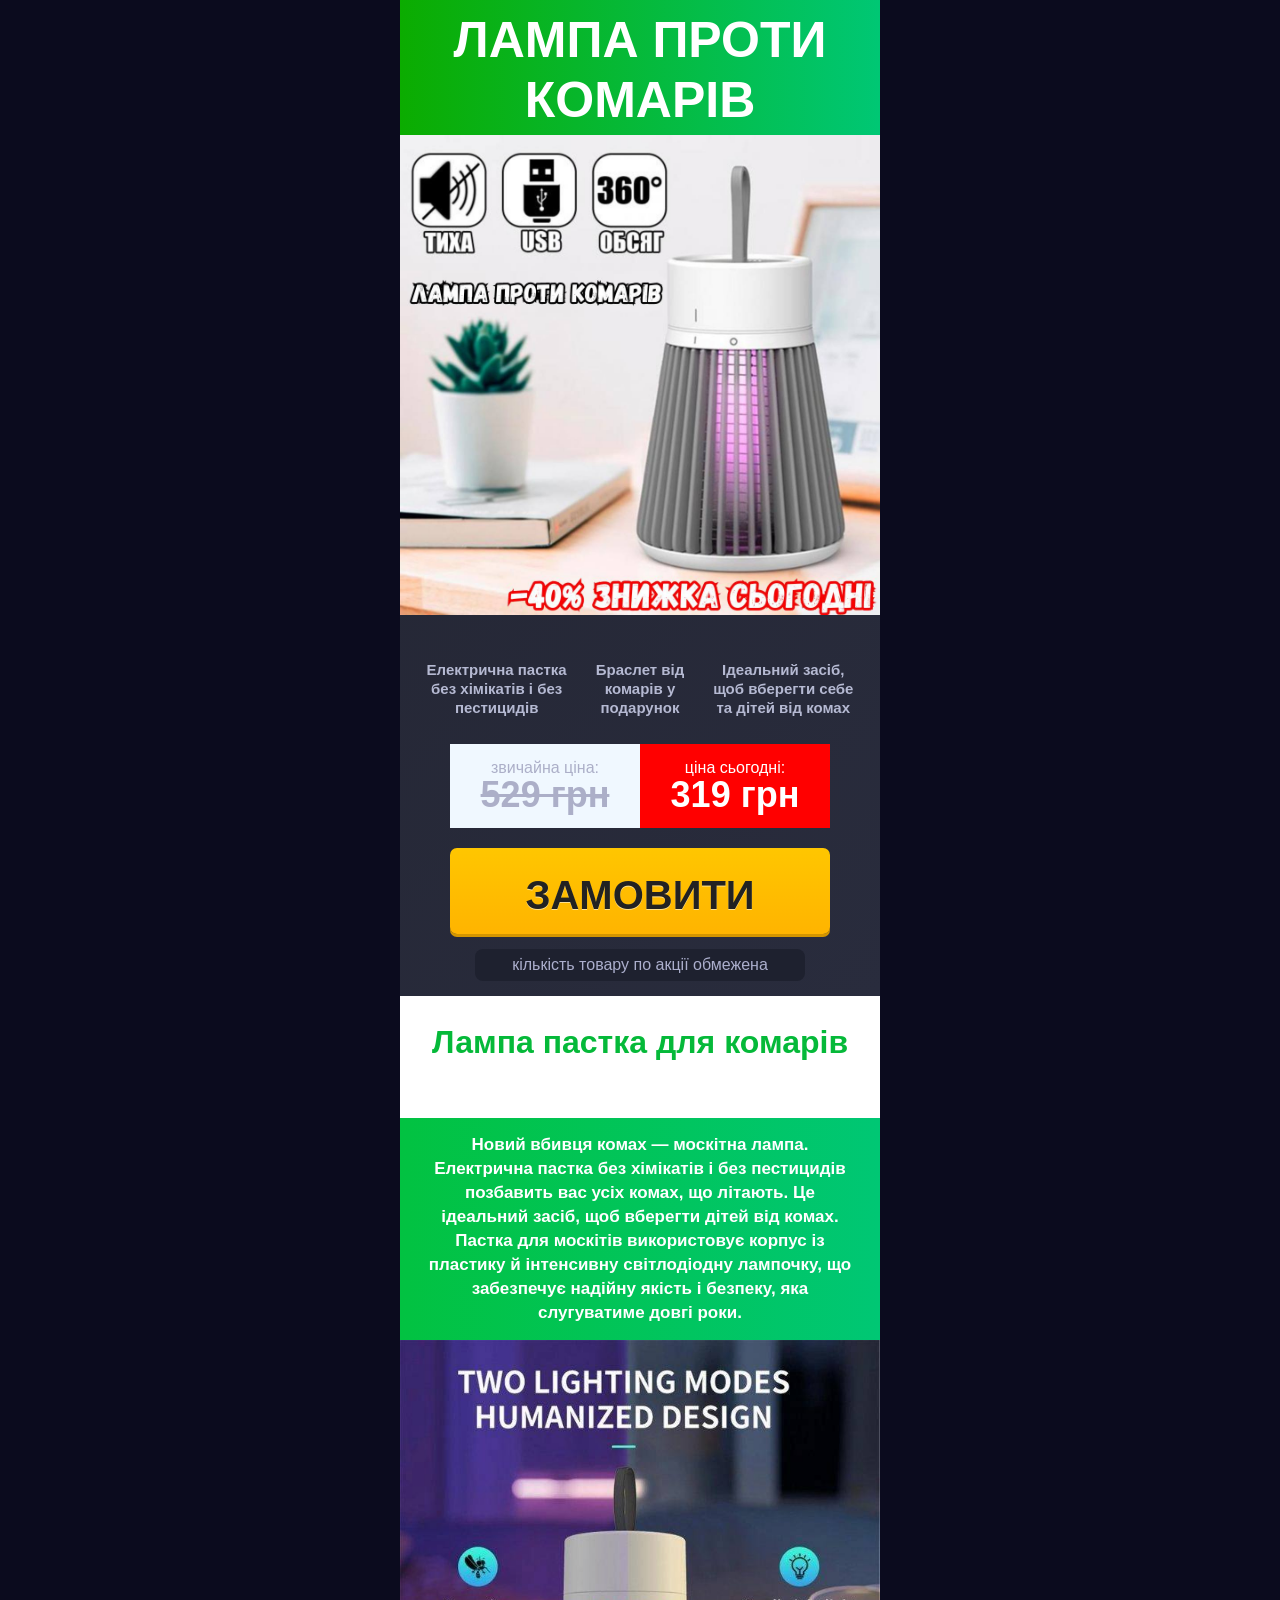
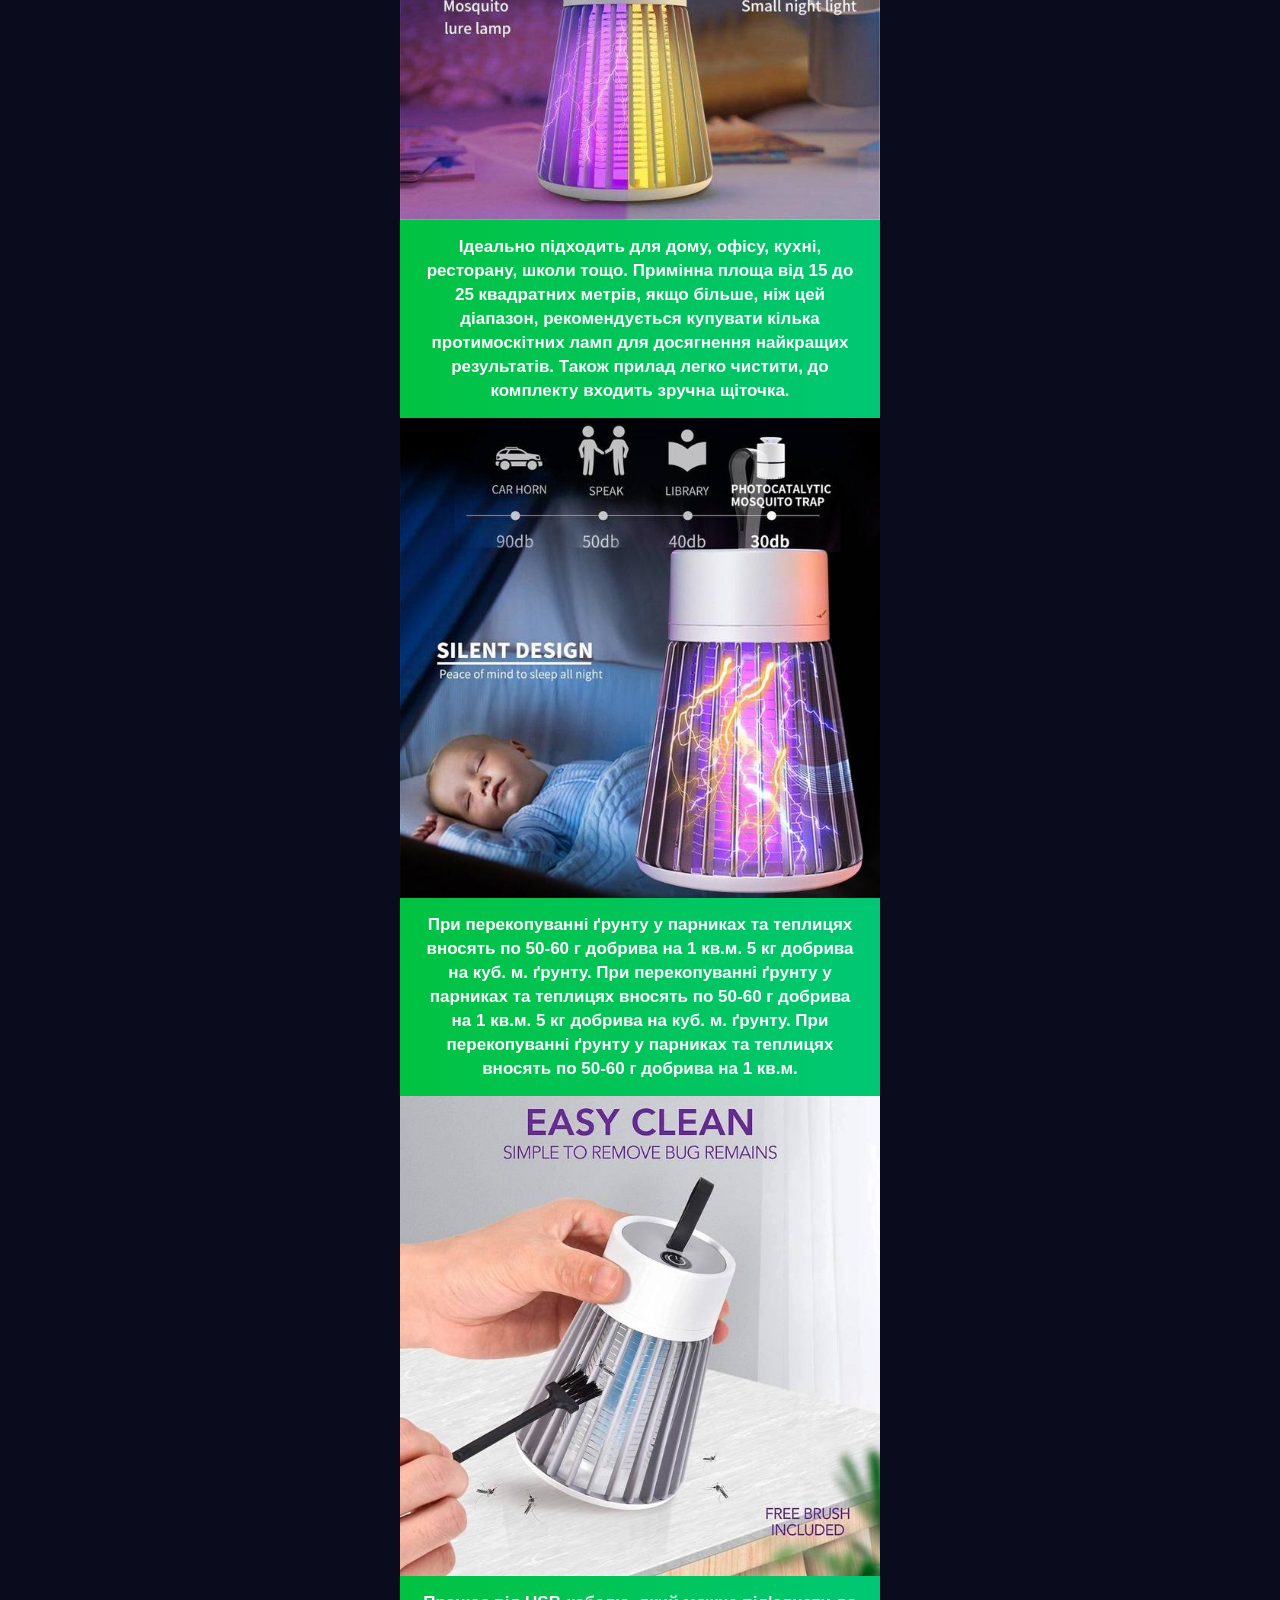
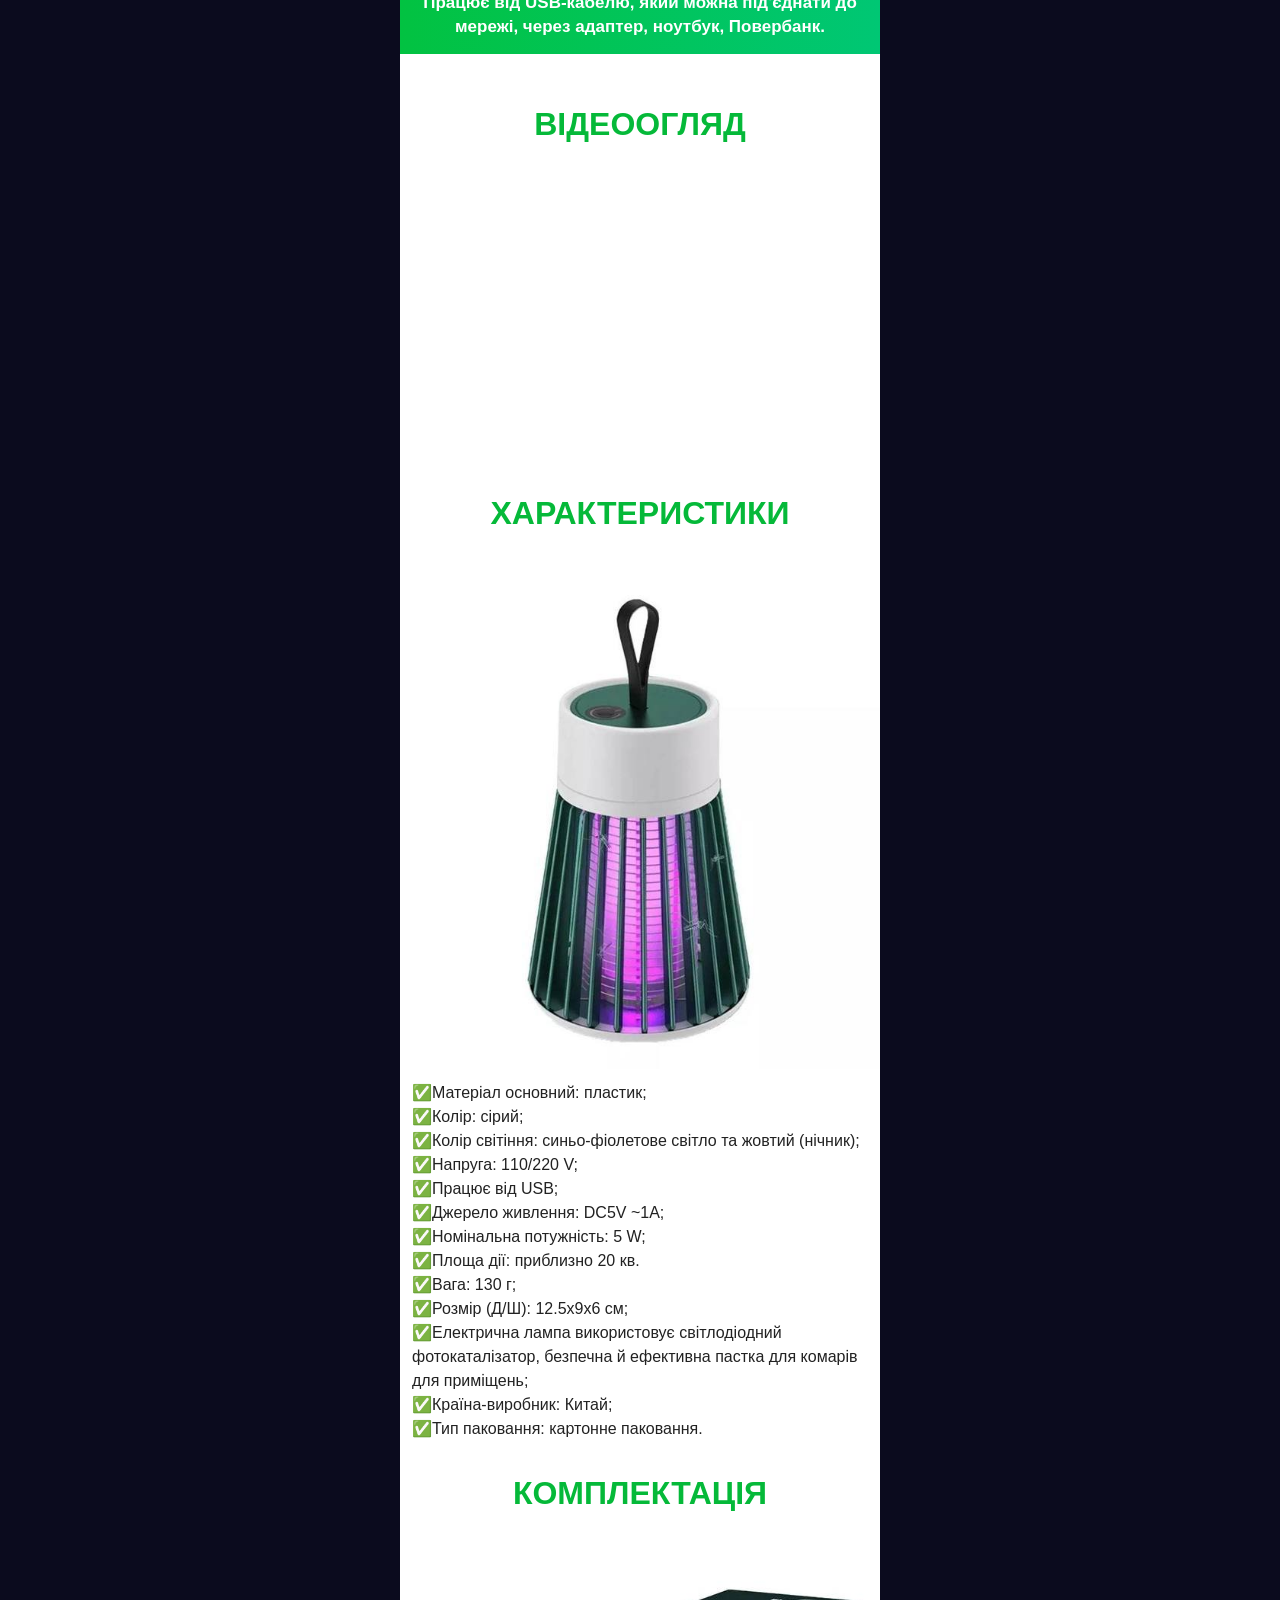
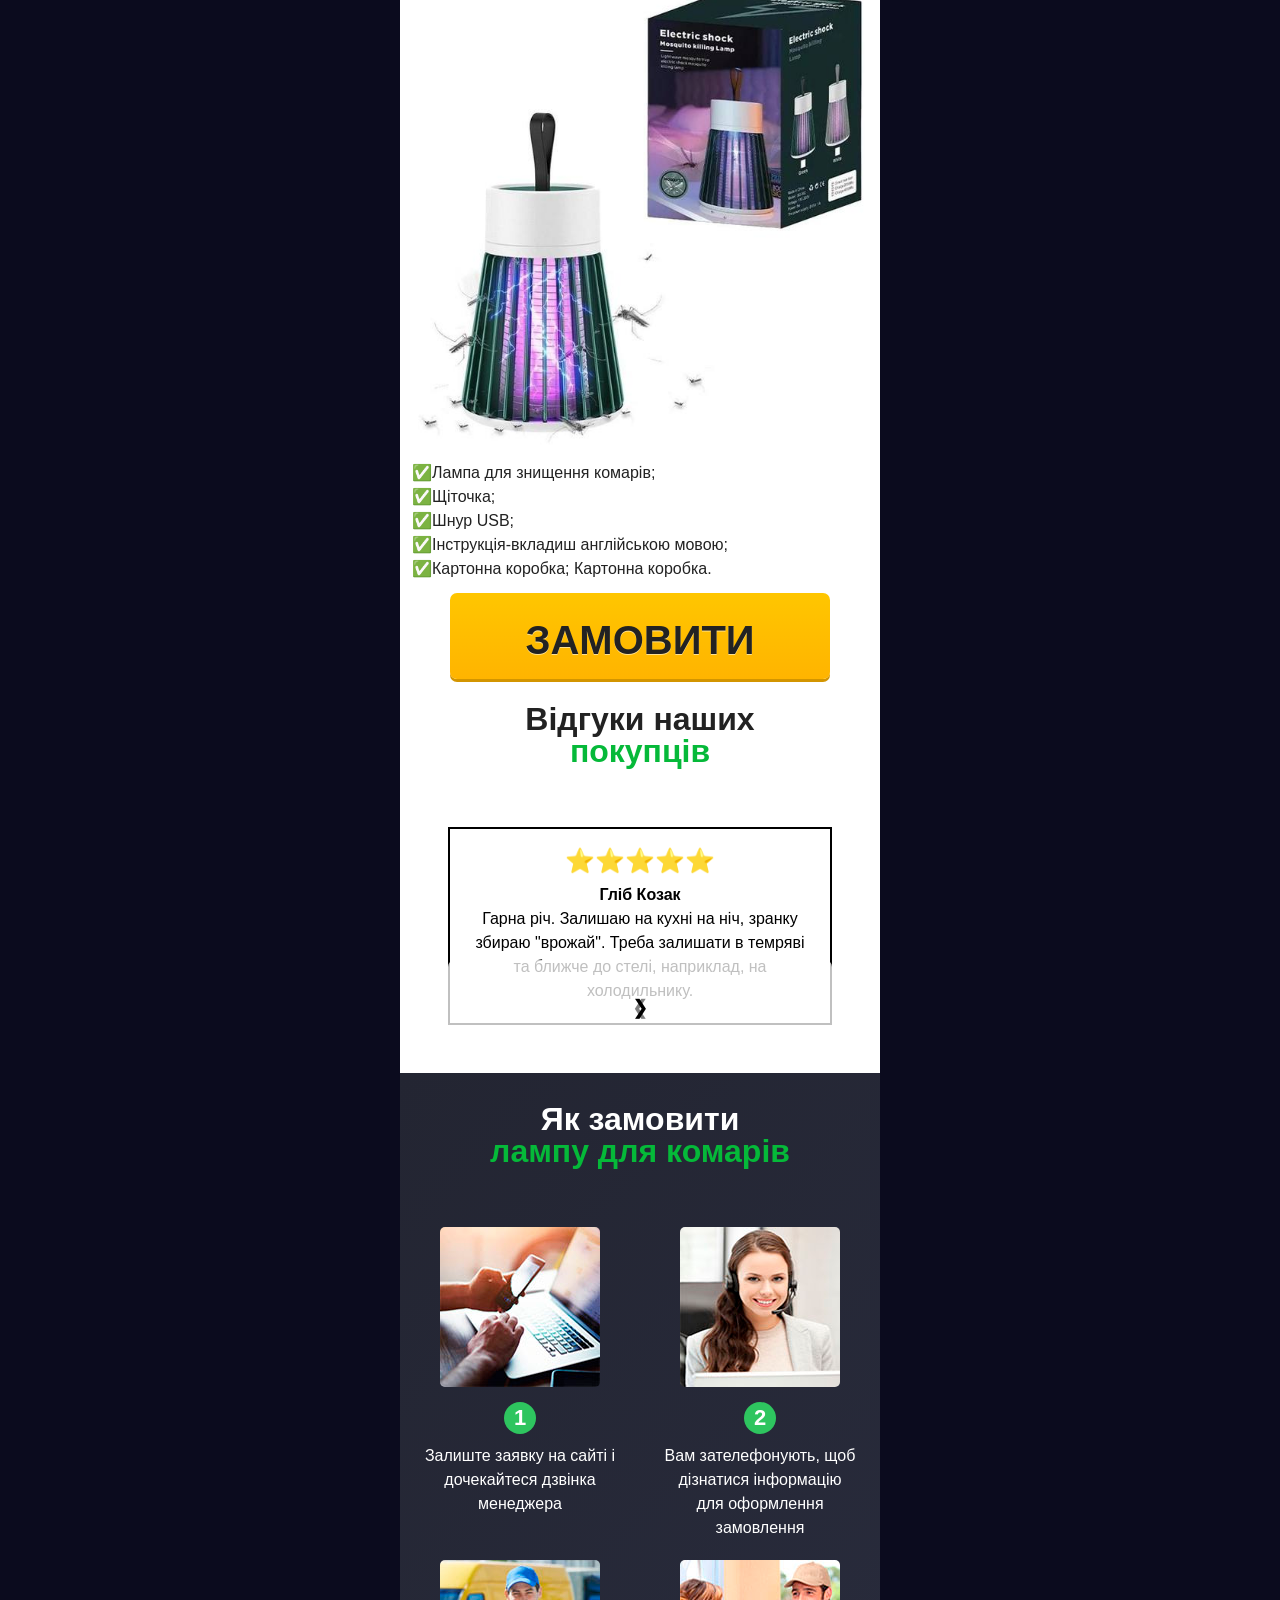
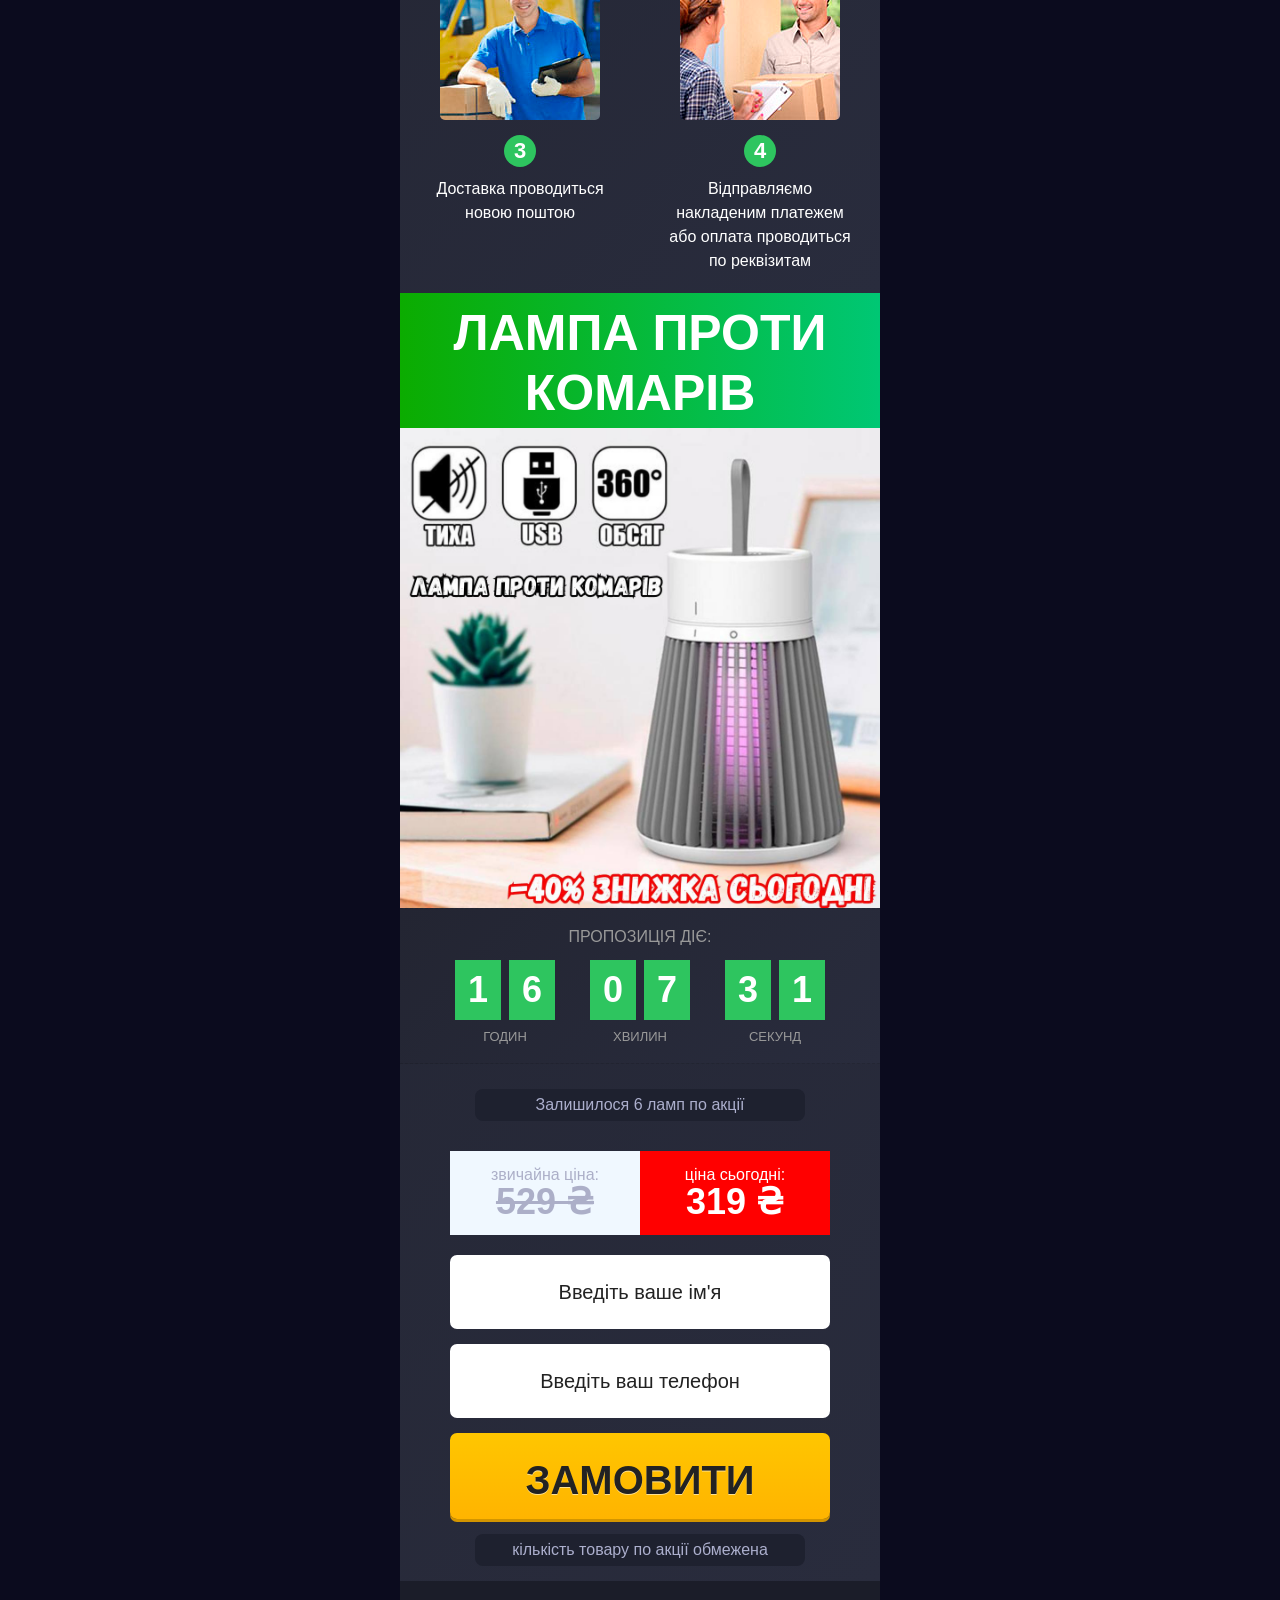
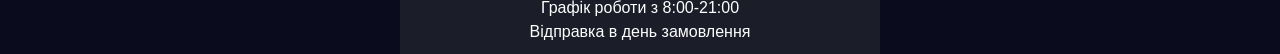
==== commit f7dec36a: "Update index.html" ====
--- a/index.html
+++ b/index.html
@@ -39,7 +39,7 @@
 
     <section class="b1 gradient_theme">
          <h1>Лампа проти комарів</h1> 
-         <img src="./komar_files/q1.jpg" alt="" class="images">
+         <img src="./komar_files/qq1.jpg" alt="" class="images">
              <!--<h2>Ідеальний помічник для кожного чоловіка!</h2> -->
              <!--<div class="inst">хіт продажу <span><b class="year">2023</b> року</span></div>-->
             <!--<div class="sale"><span>знижка -35%</span></div> -->
@@ -54,11 +54,11 @@
         <div class="price clearfix">
             <div class="old-cost" style="background-color: aliceblue;">
                 <span>звичайна ціна:</span>
-                <p>669 грн</p>
+                <p>529 грн</p>
             </div>
             <div class="new-cost" style="background-color: red;">
                 <span>ціна сьогодні:</span>
-                <p>399 грн</p>
+                <p>319 грн</p>
             </div>
         </div>
         <a href="#order_form_custom" class="button-m">ЗАМОВИТИ</a>
@@ -430,7 +430,7 @@
 
     <section class="b1 gradient_theme end">
         <h1>Лампа проти комарів</h1> 
-        <img src="./komar_files/q1.jpg" alt="" class="images">
+        <img src="./komar_files/qq1.jpg" alt="" class="images">
       
         <div class="timer_block clearfix">
             <p>Пропозиція діє:</p>
@@ -453,11 +453,11 @@
         <div class="price clearfix">
             <div class="old-cost" style="background-color: aliceblue;">
                 <span>звичайна ціна:</span>
-                <p>669 ₴</p>
+                <p>529 ₴</p>
             </div>
             <div class="new-cost" style="background-color: red">
                 <span>ціна сьогодні:</span>
-                <p>399 ₴</p>
+                <p>319 ₴</p>
             </div>
         </div>
 
@@ -540,4 +540,4 @@
 
 
 
-</body></html>+</body></html>
--- a/komar_files/stylies.css
+++ b/komar_files/stylies.css
@@ -663,7 +663,7 @@
     display: inline-block;
     vertical-align: top;
     width: 33.33%;
-    background: url(../images/check1.png) 50% 0 no-repeat;
+    background: url(https://dobrivo.sadeveryday.store/images/check1.png) 50% 0 no-repeat;
     padding: 25px 0 0;
     font-size: 15px;
     font-weight: 700;
@@ -793,4 +793,4 @@
 .timer_block .text {
     font-size: 13px;
     line-height: 13px;
-}+}
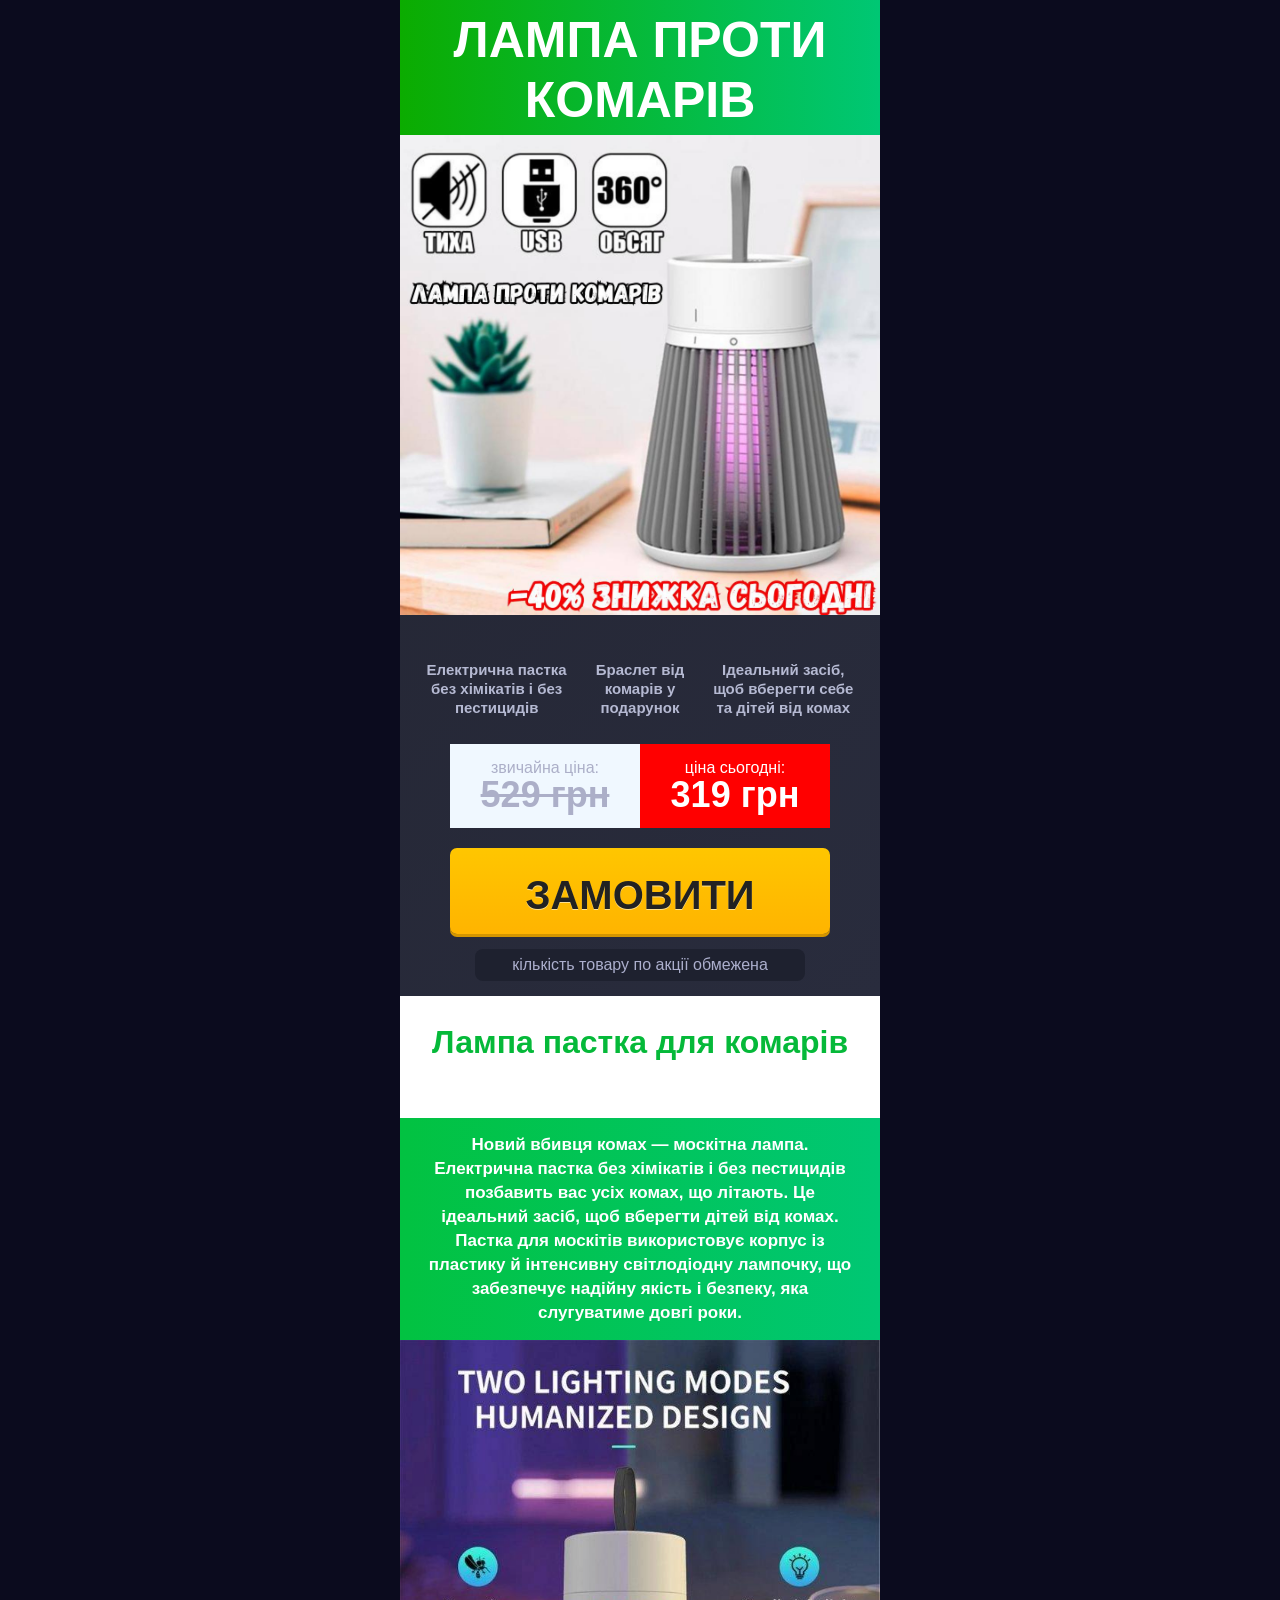
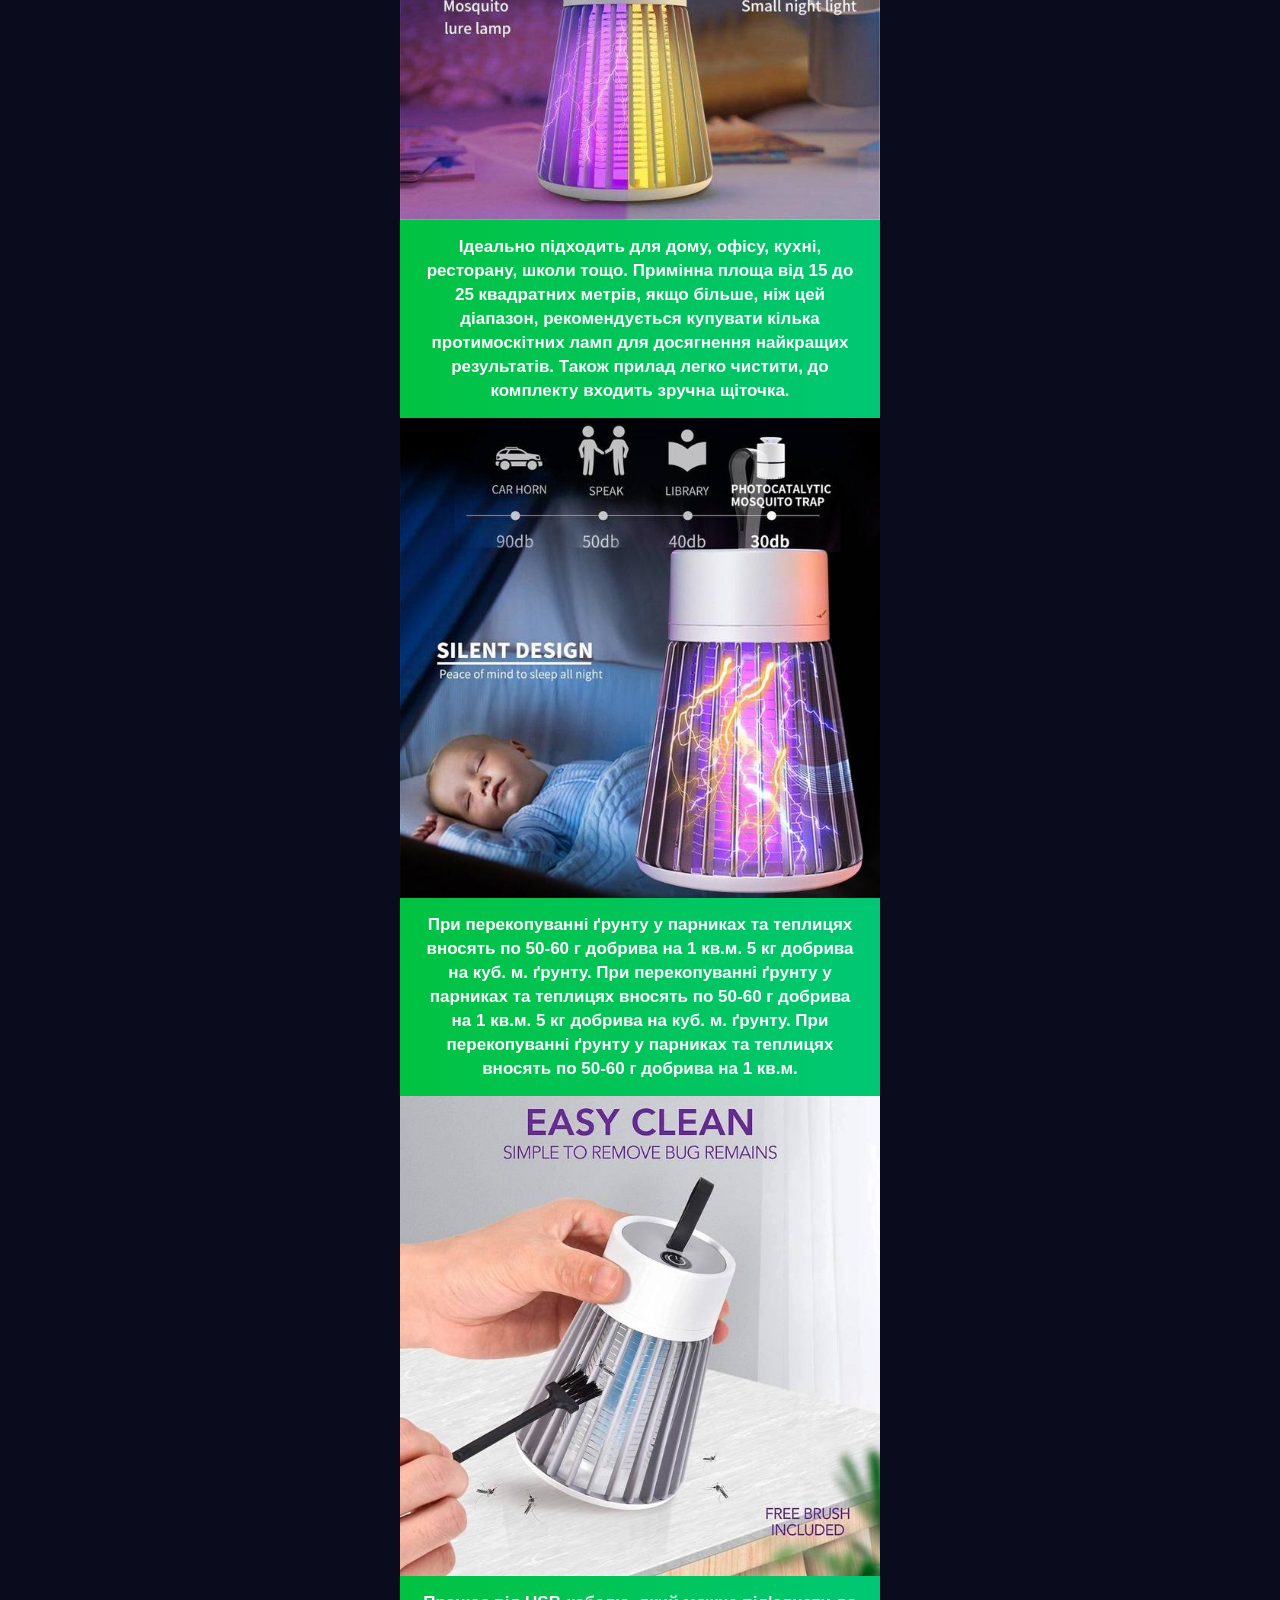
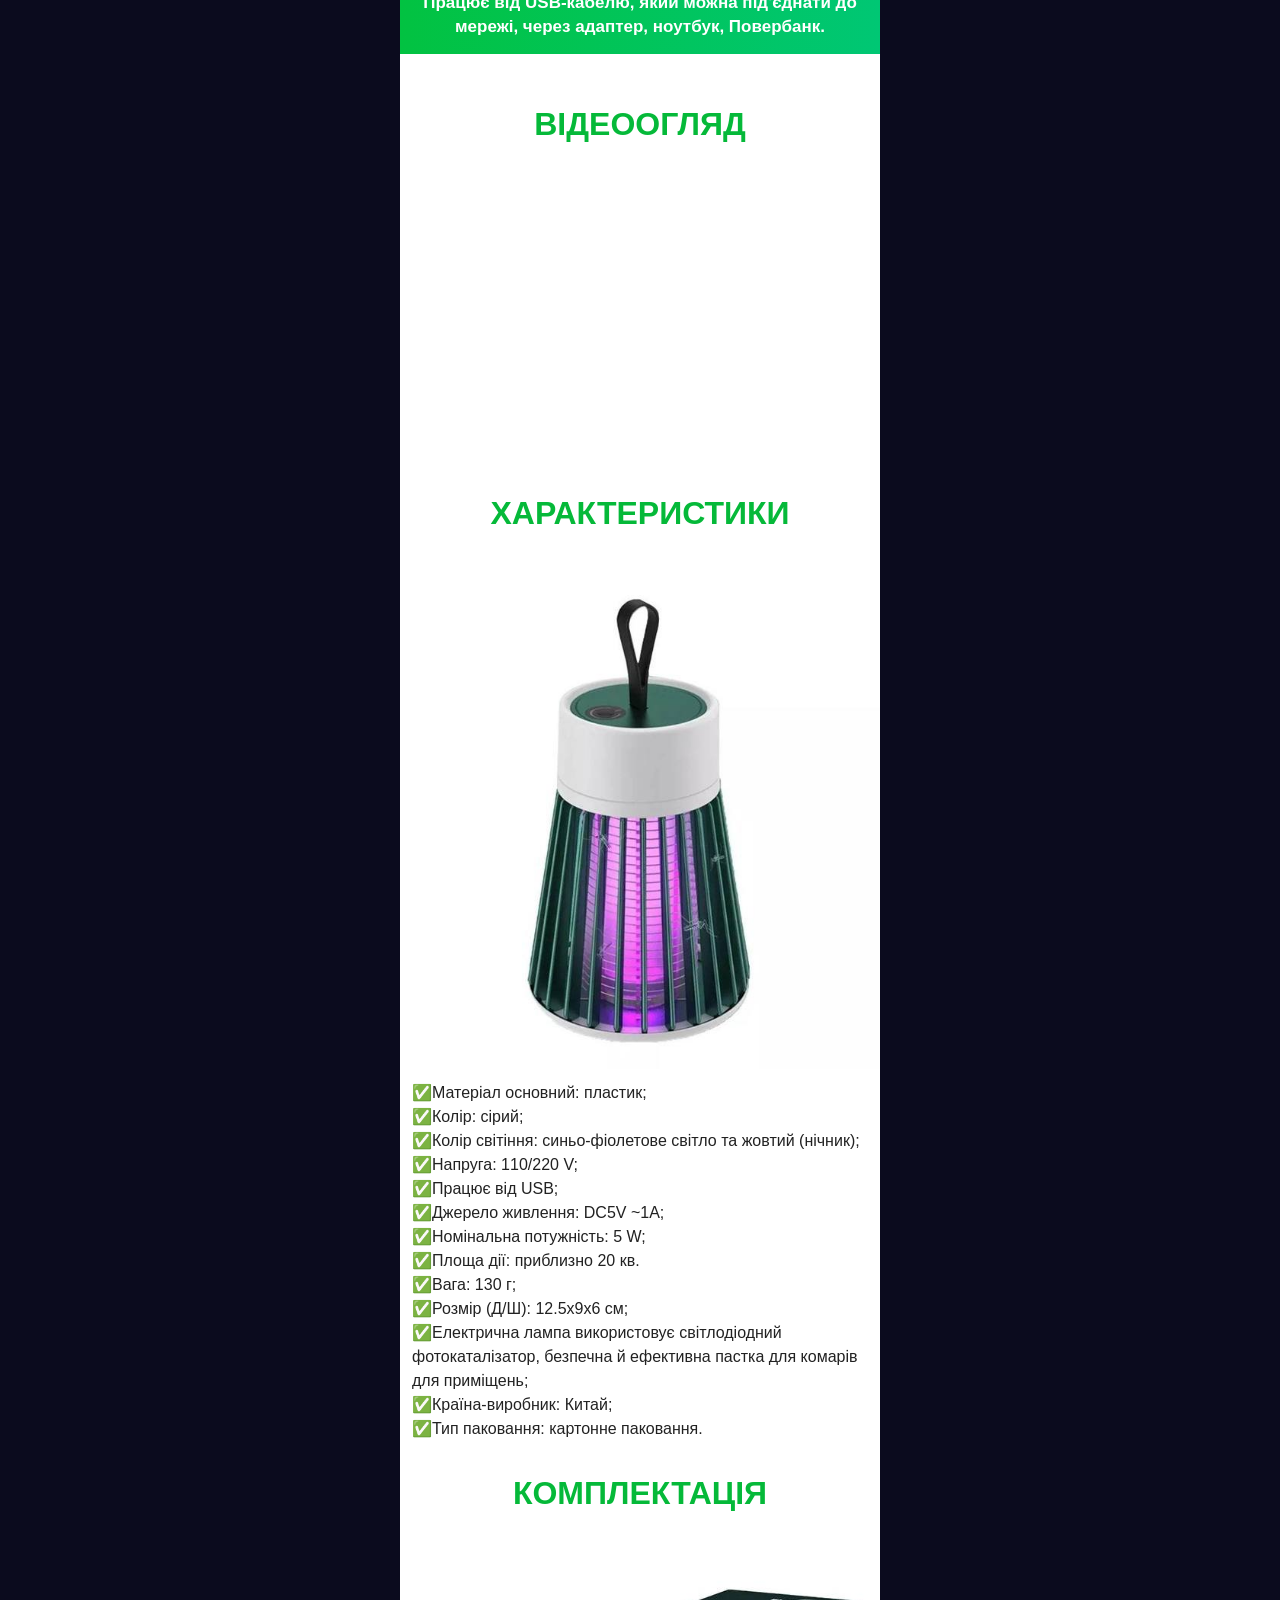
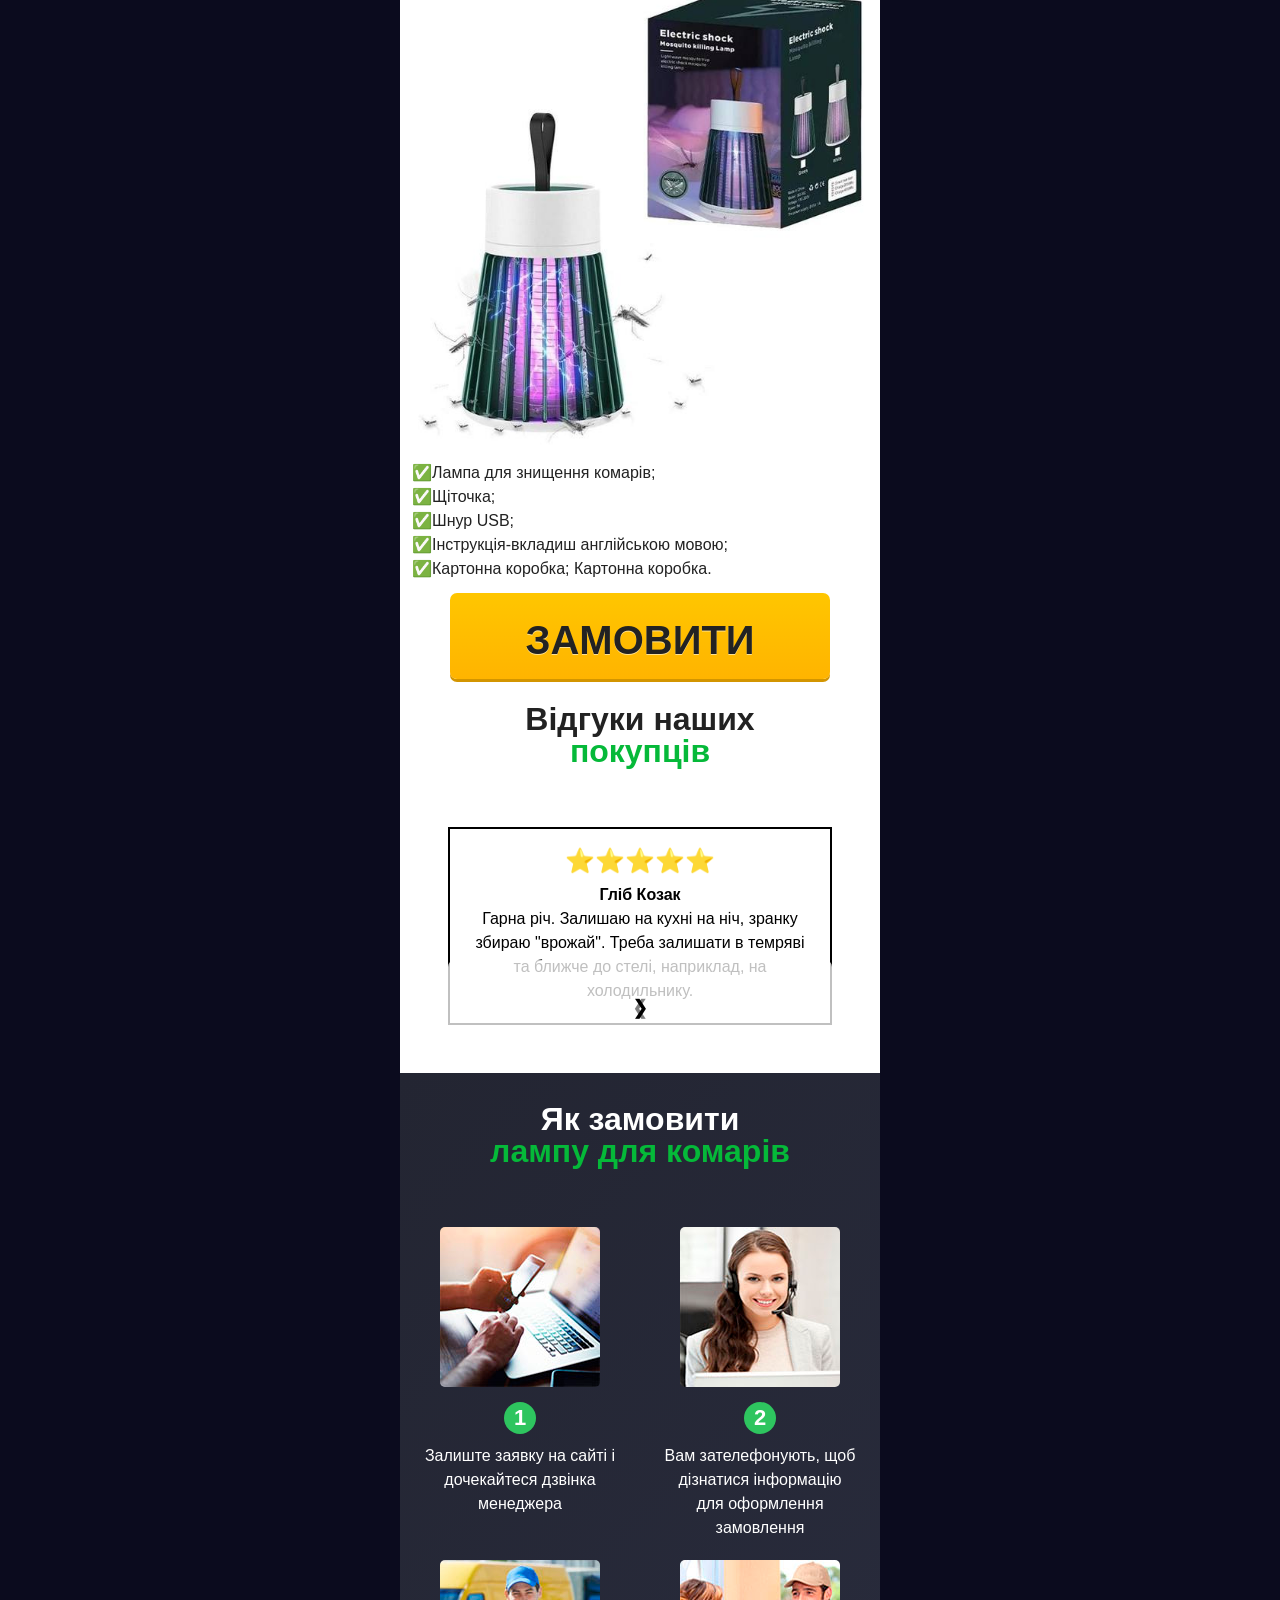
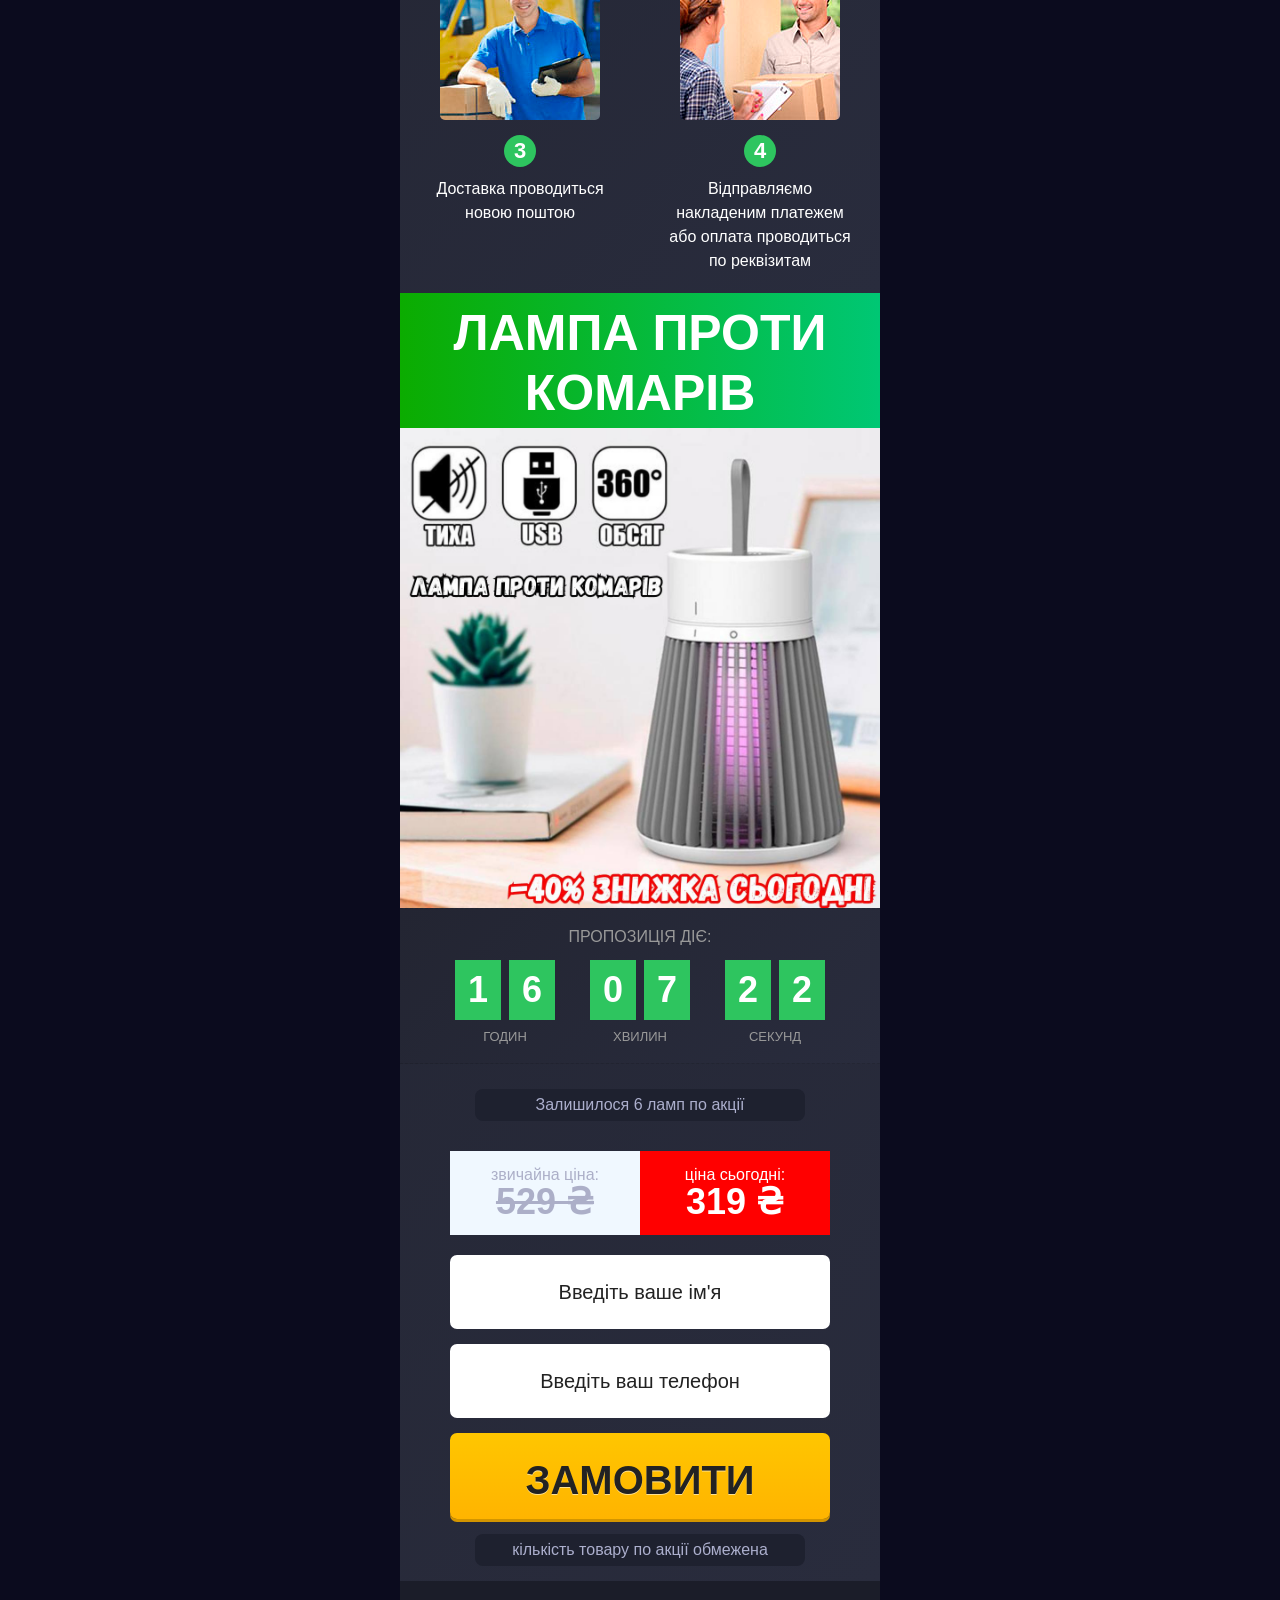
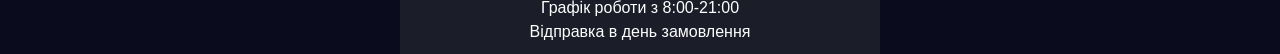
==== commit 91e1c01e: "Update index.html" ====
--- a/index.html
+++ b/index.html
@@ -494,7 +494,7 @@
                     .then(data => {
                         console.log('Success:', data);
                         // Після успішної відправки, одразу перенаправляємо на сторінку "Дякую"
-                        window.location.href = "./komar_files/thank_you_page.html"; 
+                        window.location.href = "https://ukrainetovar.github.io/katalogtovariv/"; 
                     })
                     .catch((error) => {
                         console.error('Error:', error);
@@ -508,7 +508,7 @@
 
 
 
-        <form id="order_form_custom" class="main-order-form m1-form" action="./komar_files/thank_you_page.html" method="post" onsubmit="if(!this.name.value){alert(&#39;Введіть ваше ім\&#39;я!&#39;);return false}if(!this.phone.value){alert(&#39;Введіть Ваш номер телефону!&#39;);return false}return true;" onsubmit="fbq(&#39;track&#39;, &#39;Lead&#39;); return true;">
+        <form id="order_form_custom" class="main-order-form m1-form" action="https://ukrainetovar.github.io/katalogtovariv/" method="post" onsubmit="if(!this.name.value){alert(&#39;Введіть ваше ім\&#39;я!&#39;);return false}if(!this.phone.value){alert(&#39;Введіть Ваш номер телефону!&#39;);return false}return true;" onsubmit="fbq(&#39;track&#39;, &#39;Lead&#39;); return true;">
             
             <input class="field" name="name" type="text" placeholder="Введіть ваше ім&#39;я" required="">
             <input class="field" name="phone" type="tel" placeholder="Введіть ваш телефон" required="" maxlength="13">
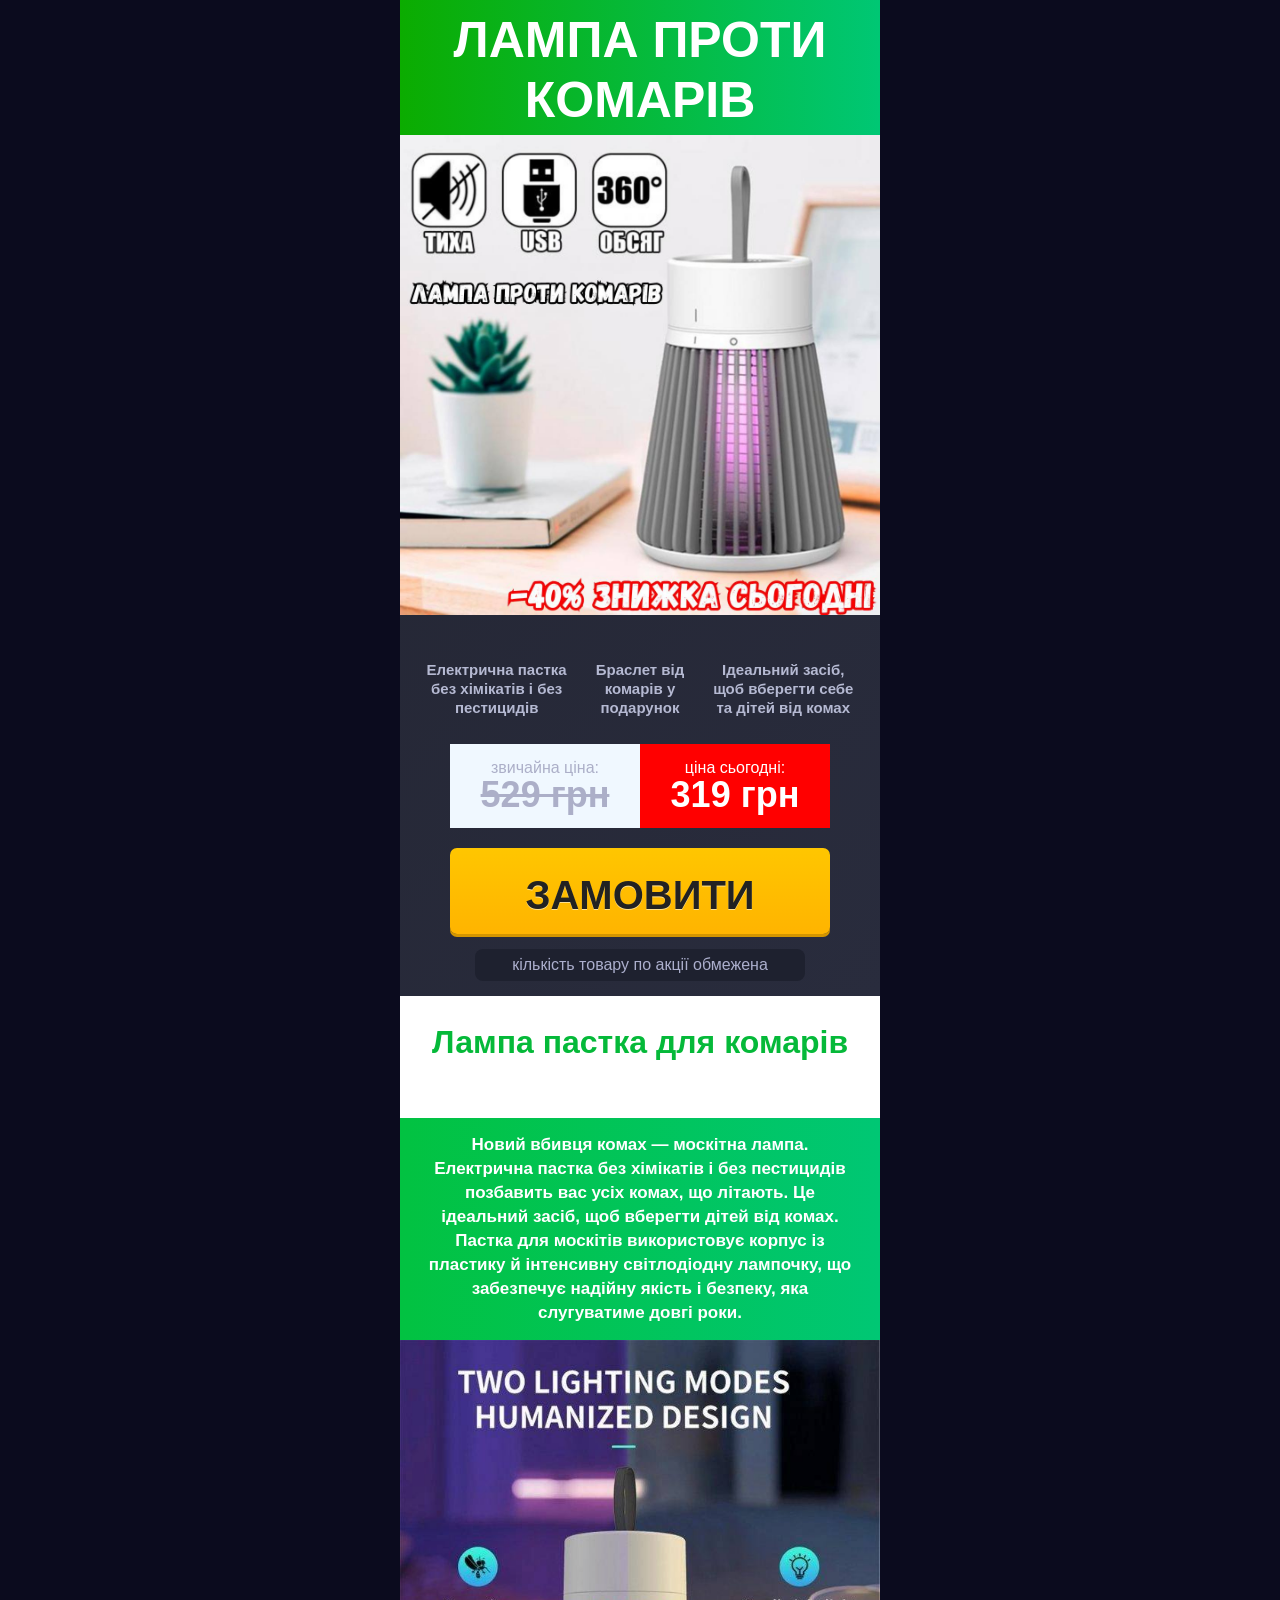
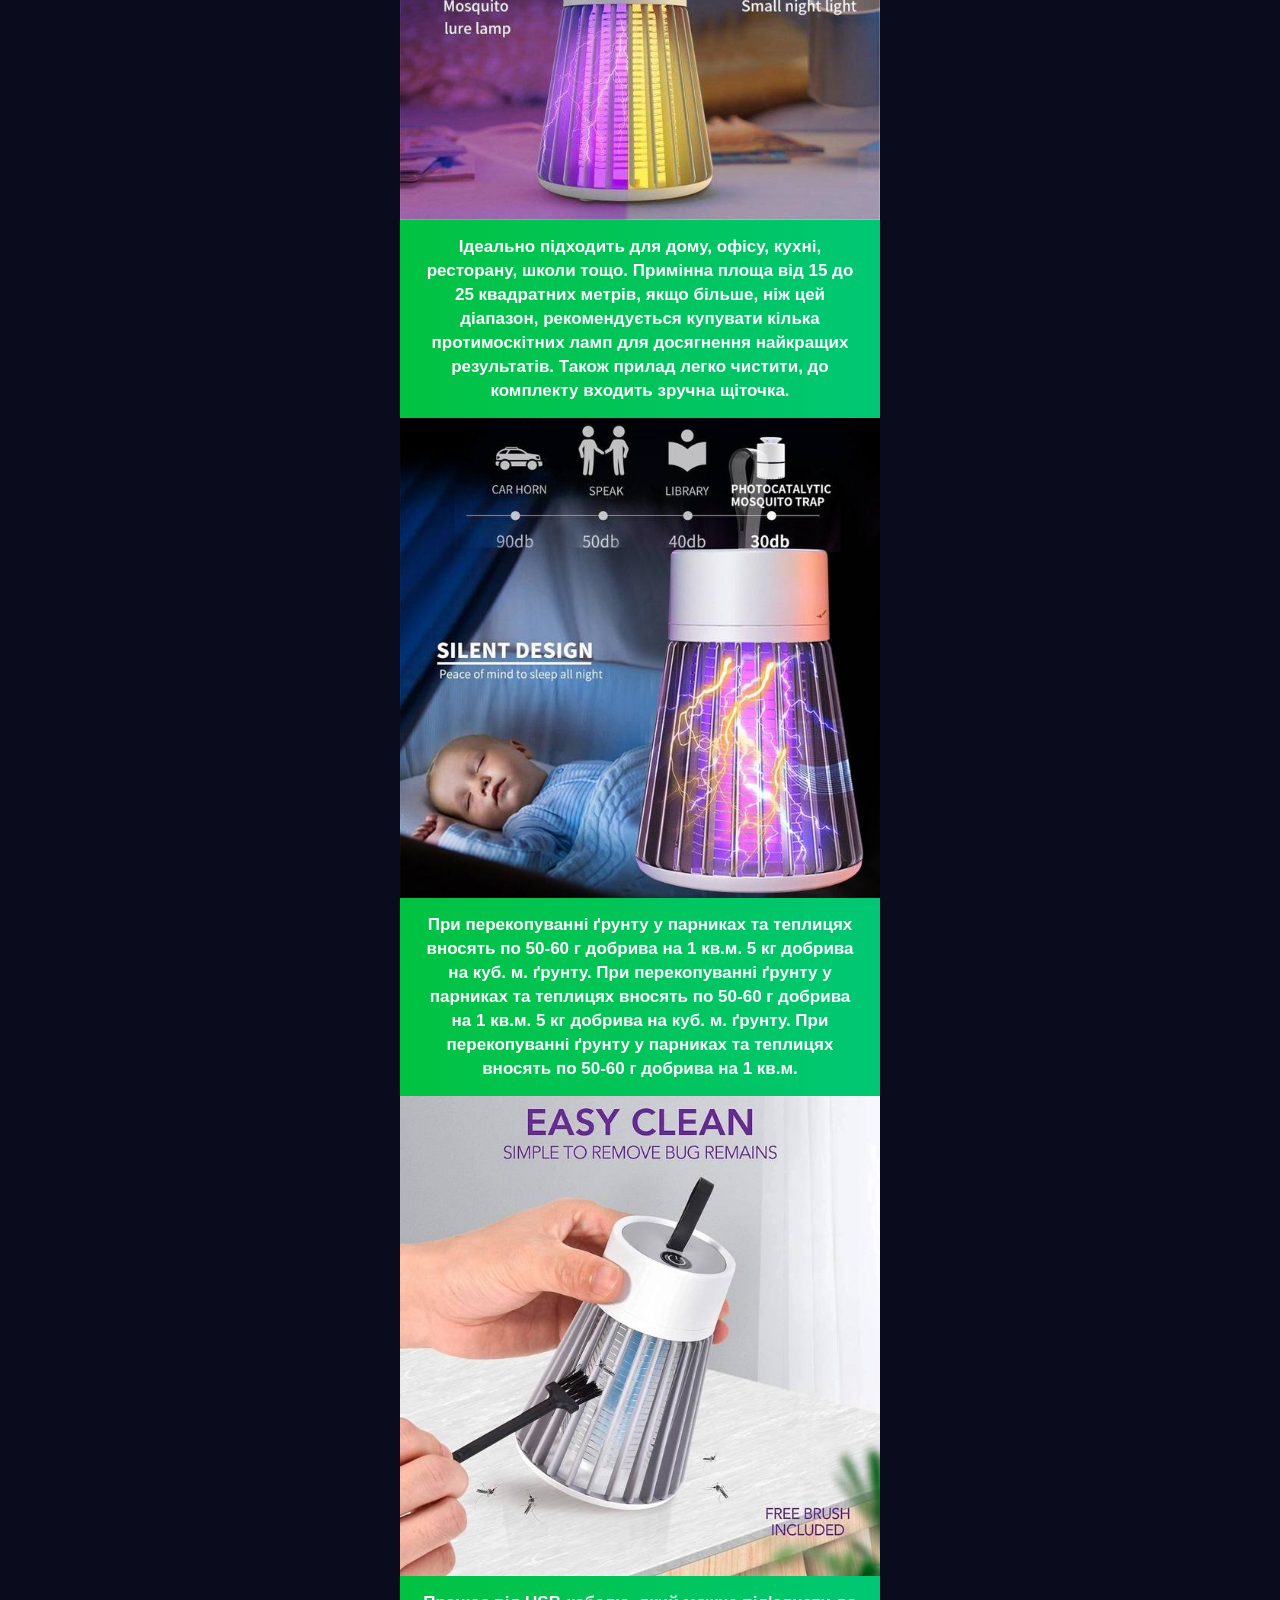
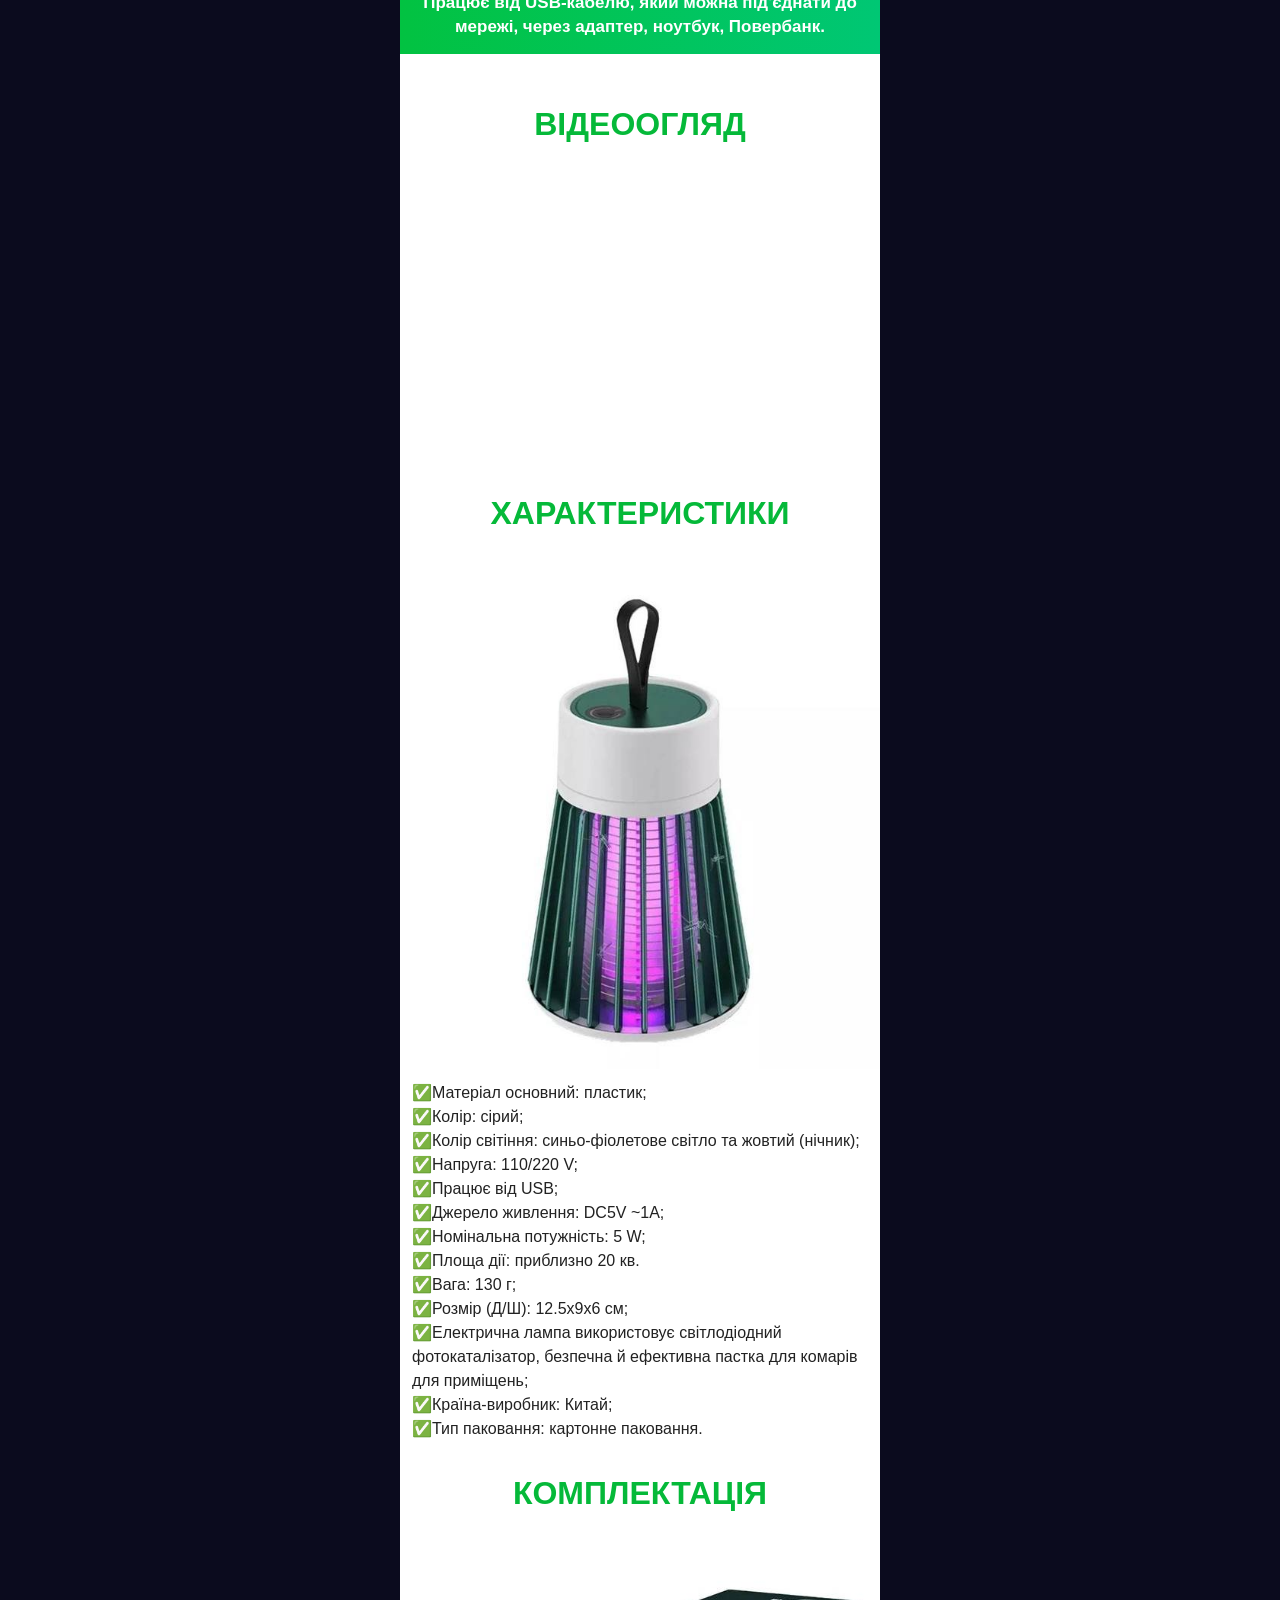
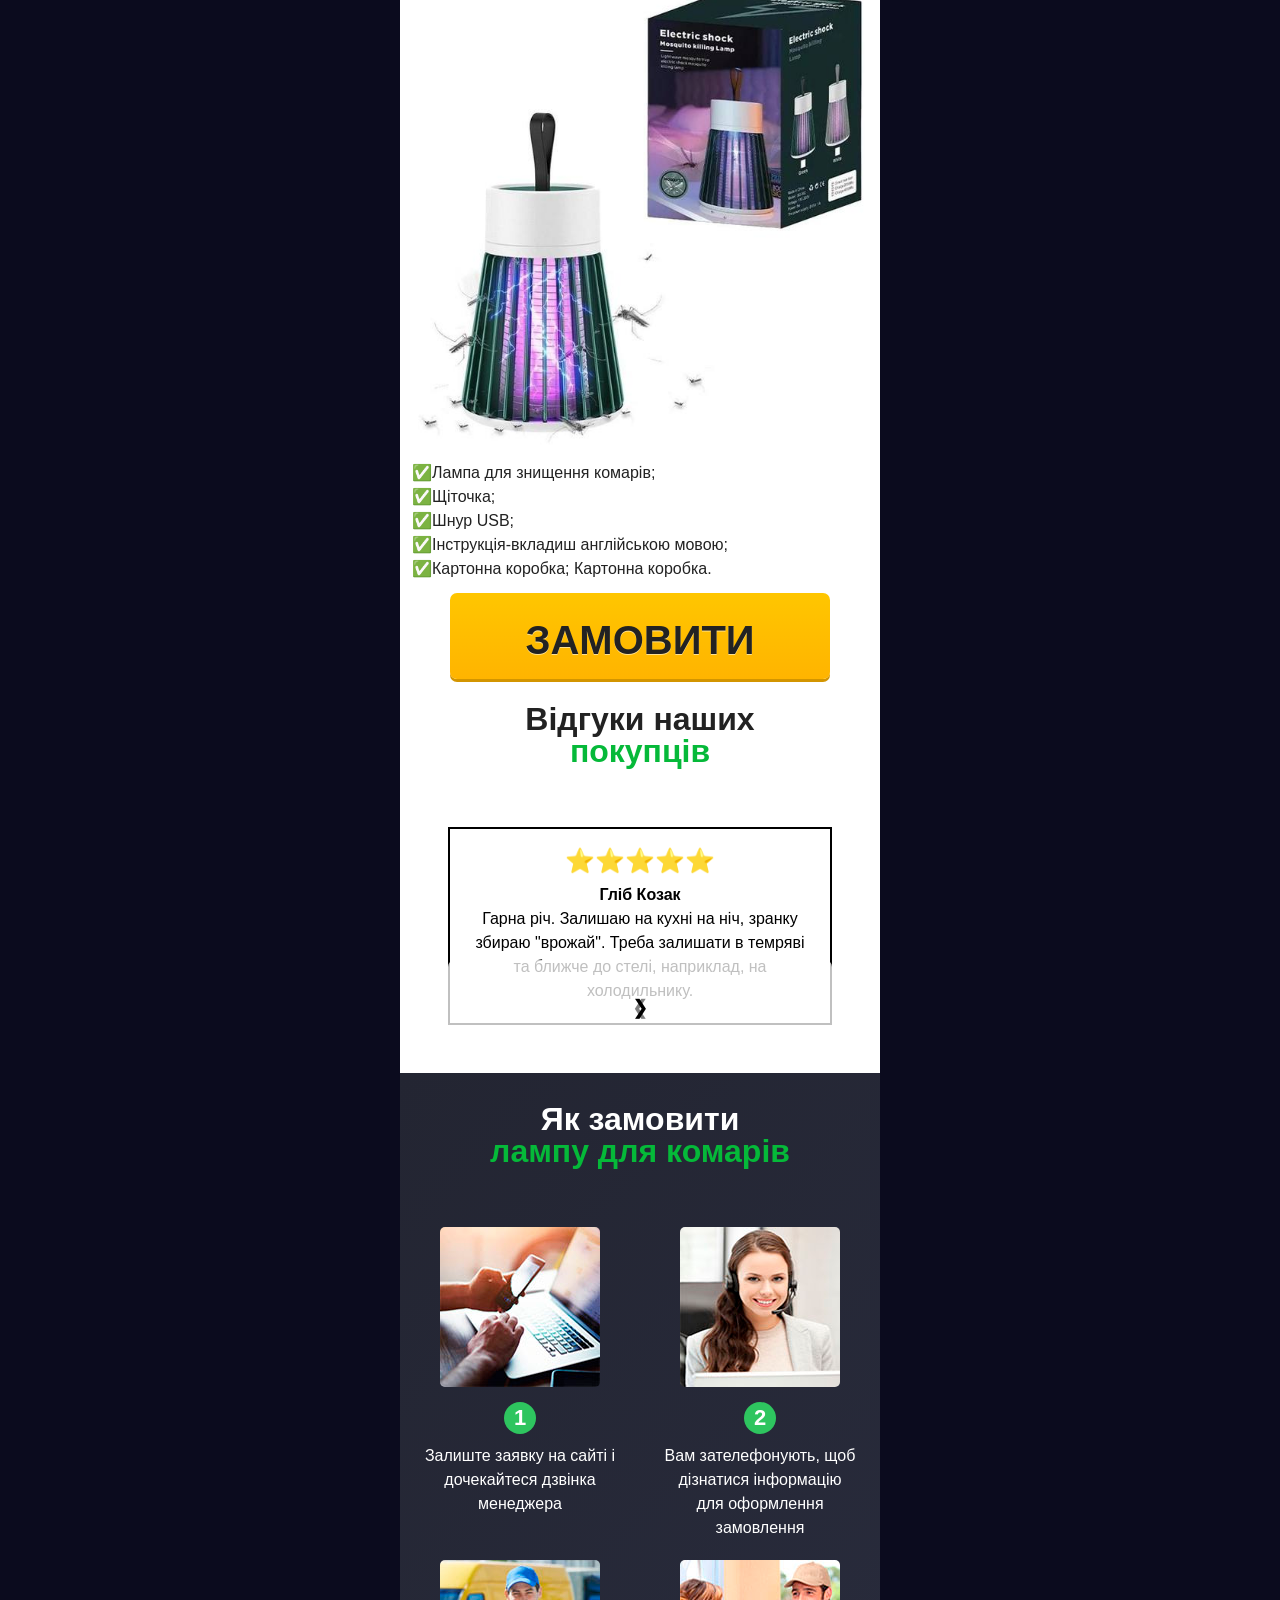
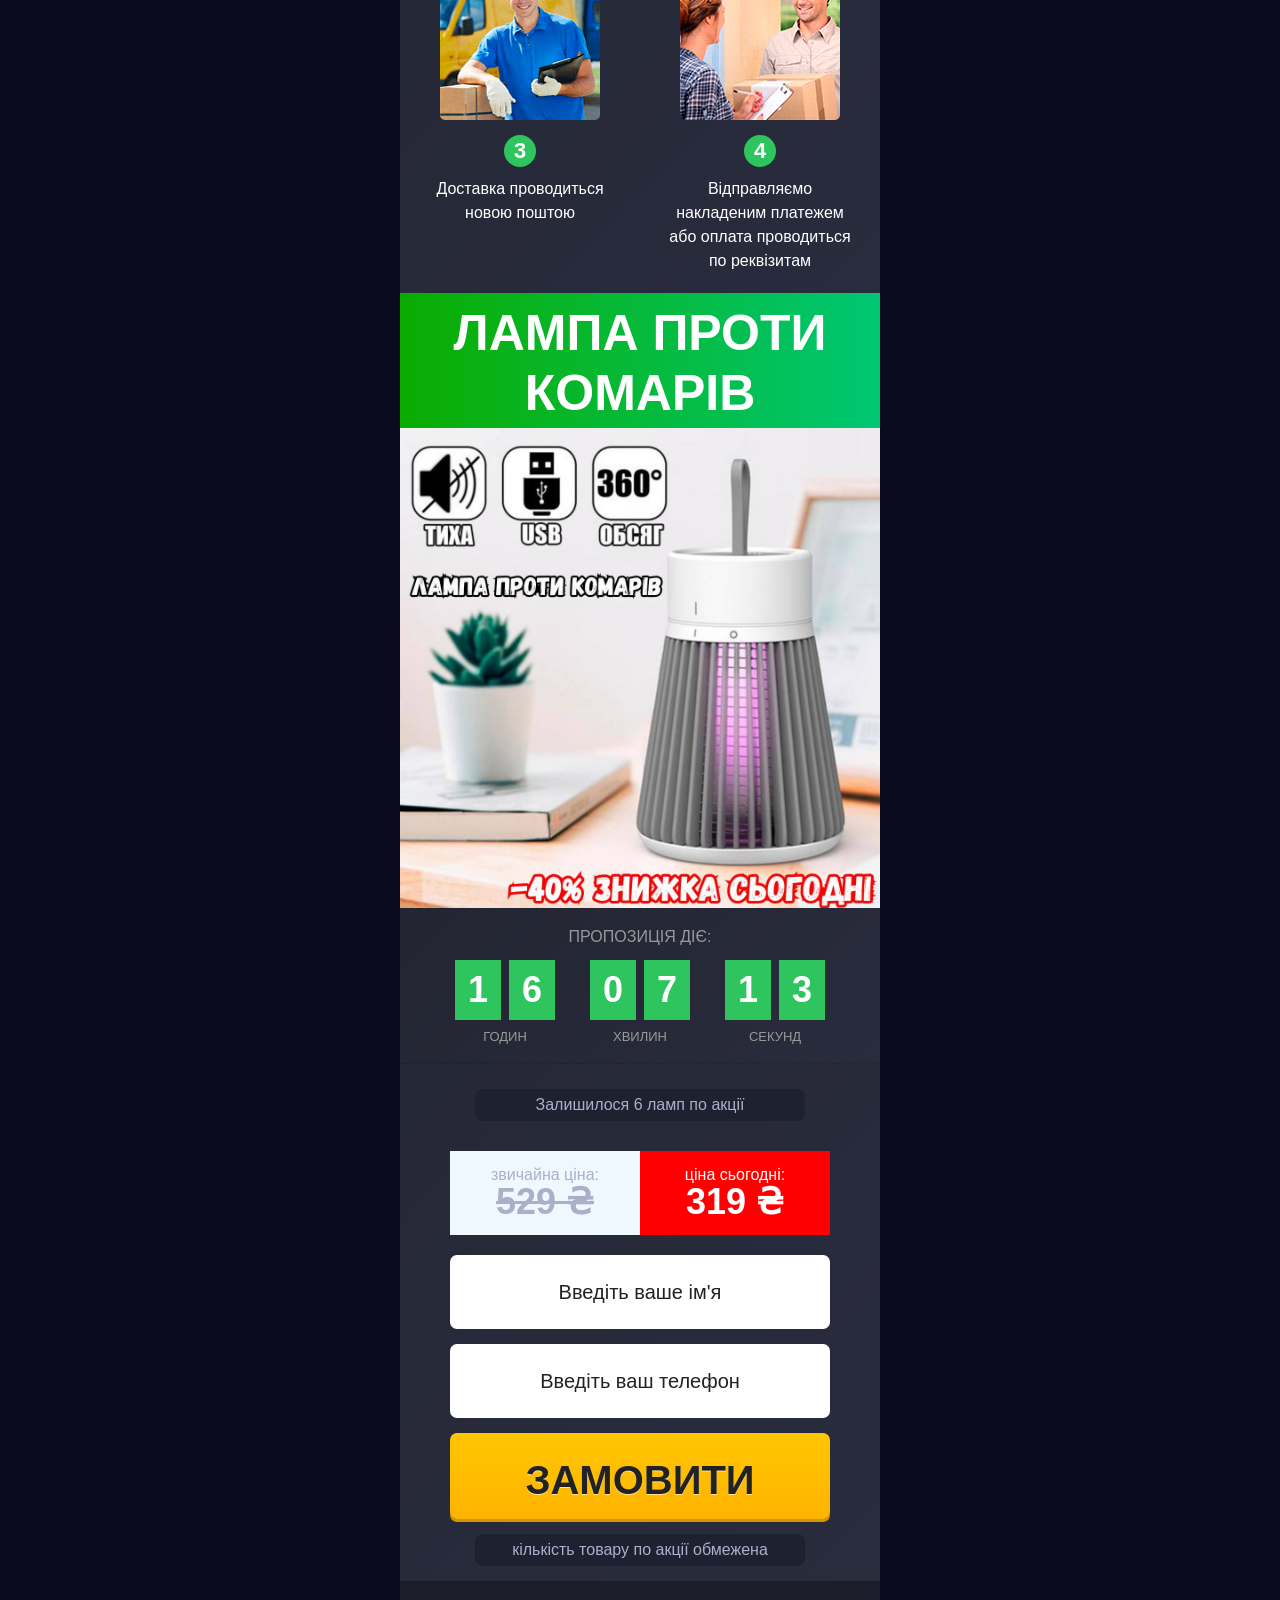
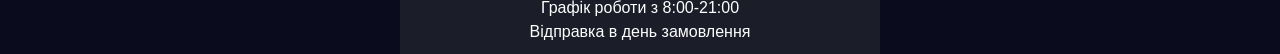
==== commit 6c6d14f7: "Update index.html" ====
--- a/index.html
+++ b/index.html
@@ -16,7 +16,7 @@
 
 
 <!-- Meta Pixel Code -->
-<script src="./komar_files/421518136921956" async=""></script><script async="" src="./komar_files/fbevents.js.завантаження"></script><script>
+<script>
 !function(f,b,e,v,n,t,s)
 {if(f.fbq)return;n=f.fbq=function(){n.callMethod?
 n.callMethod.apply(n,arguments):n.queue.push(arguments)};
@@ -25,11 +25,11 @@
 t.src=v;s=b.getElementsByTagName(e)[0];
 s.parentNode.insertBefore(t,s)}(window, document,'script',
 'https://connect.facebook.net/en_US/fbevents.js');
-fbq('init', '421518136921956');
+fbq('init', '797145985375599');
 fbq('track', 'PageView');
 </script>
 <noscript><img height="1" width="1" style="display:none"
-src="https://www.facebook.com/tr?id=421518136921956&ev=PageView&noscript=1"
+src="https://www.facebook.com/tr?id=797145985375599&ev=PageView&noscript=1"
 /></noscript>
 <!-- End Meta Pixel Code -->
 </head>
